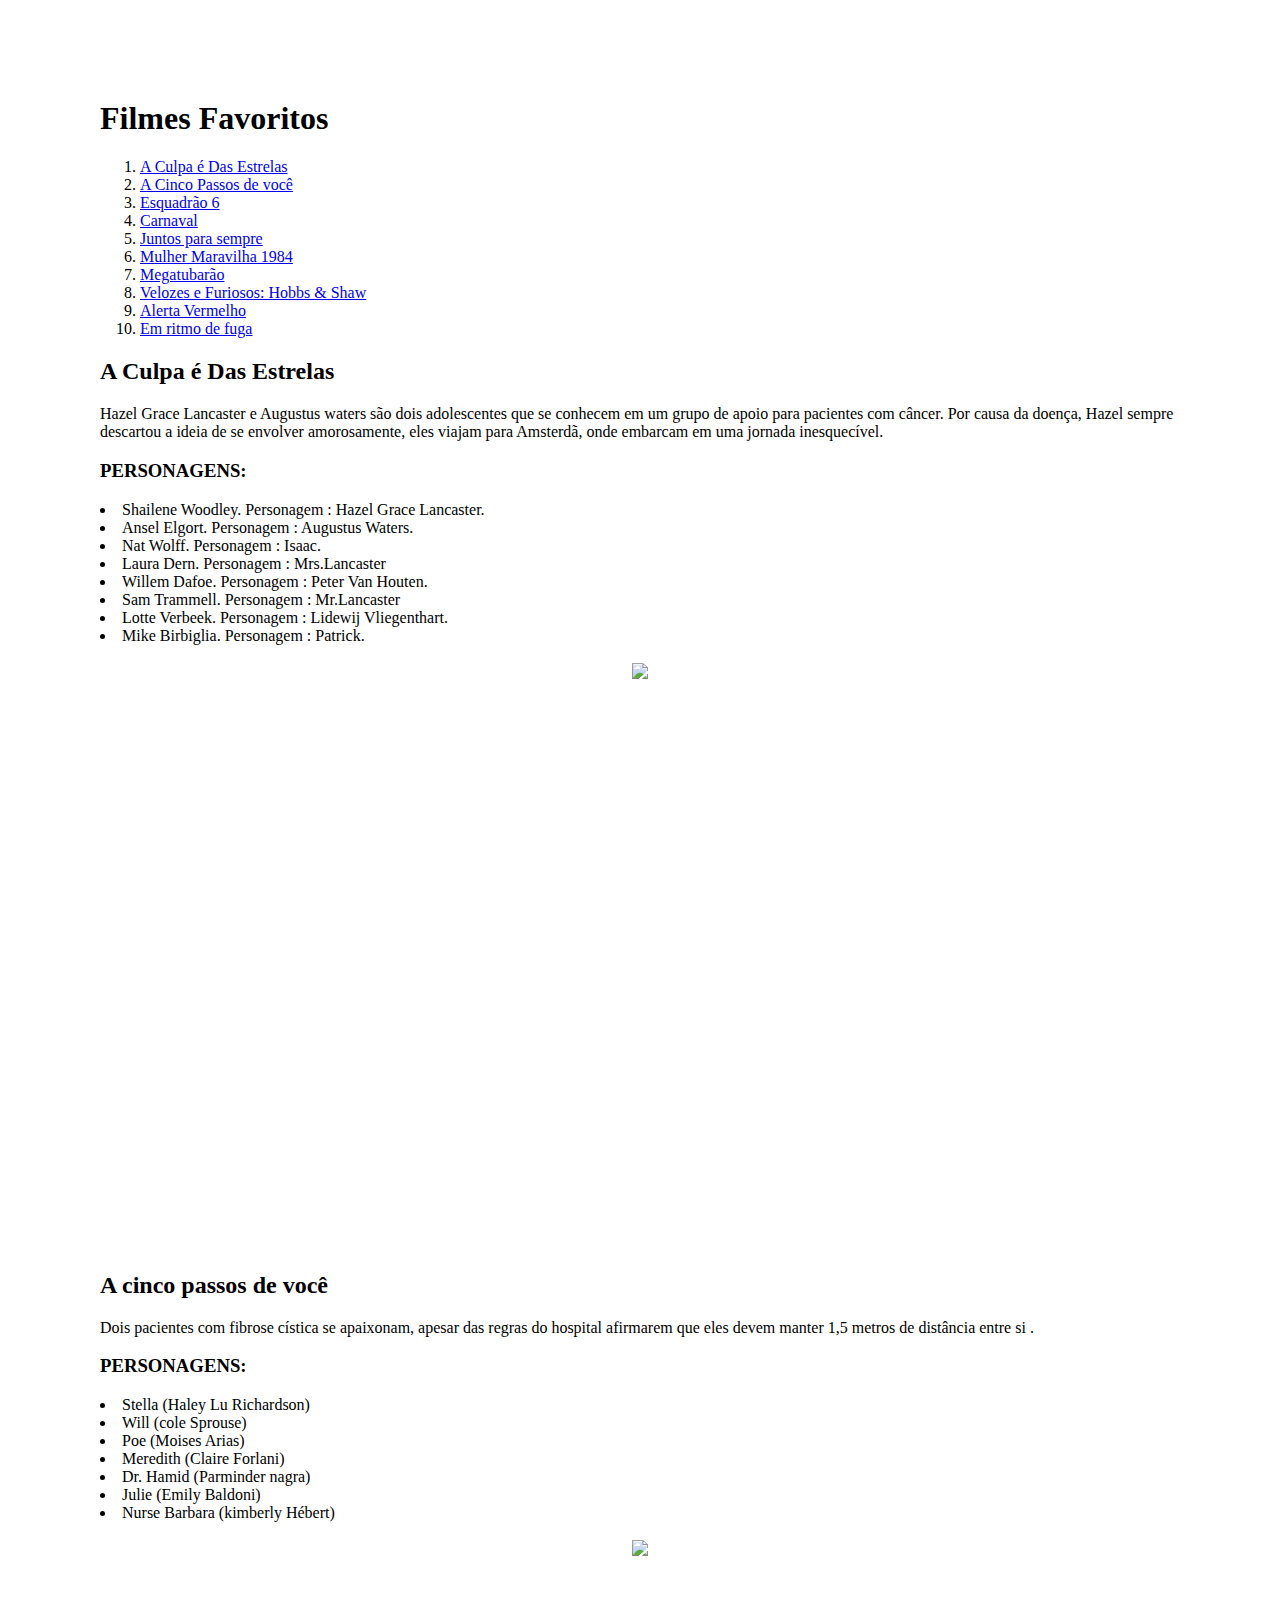
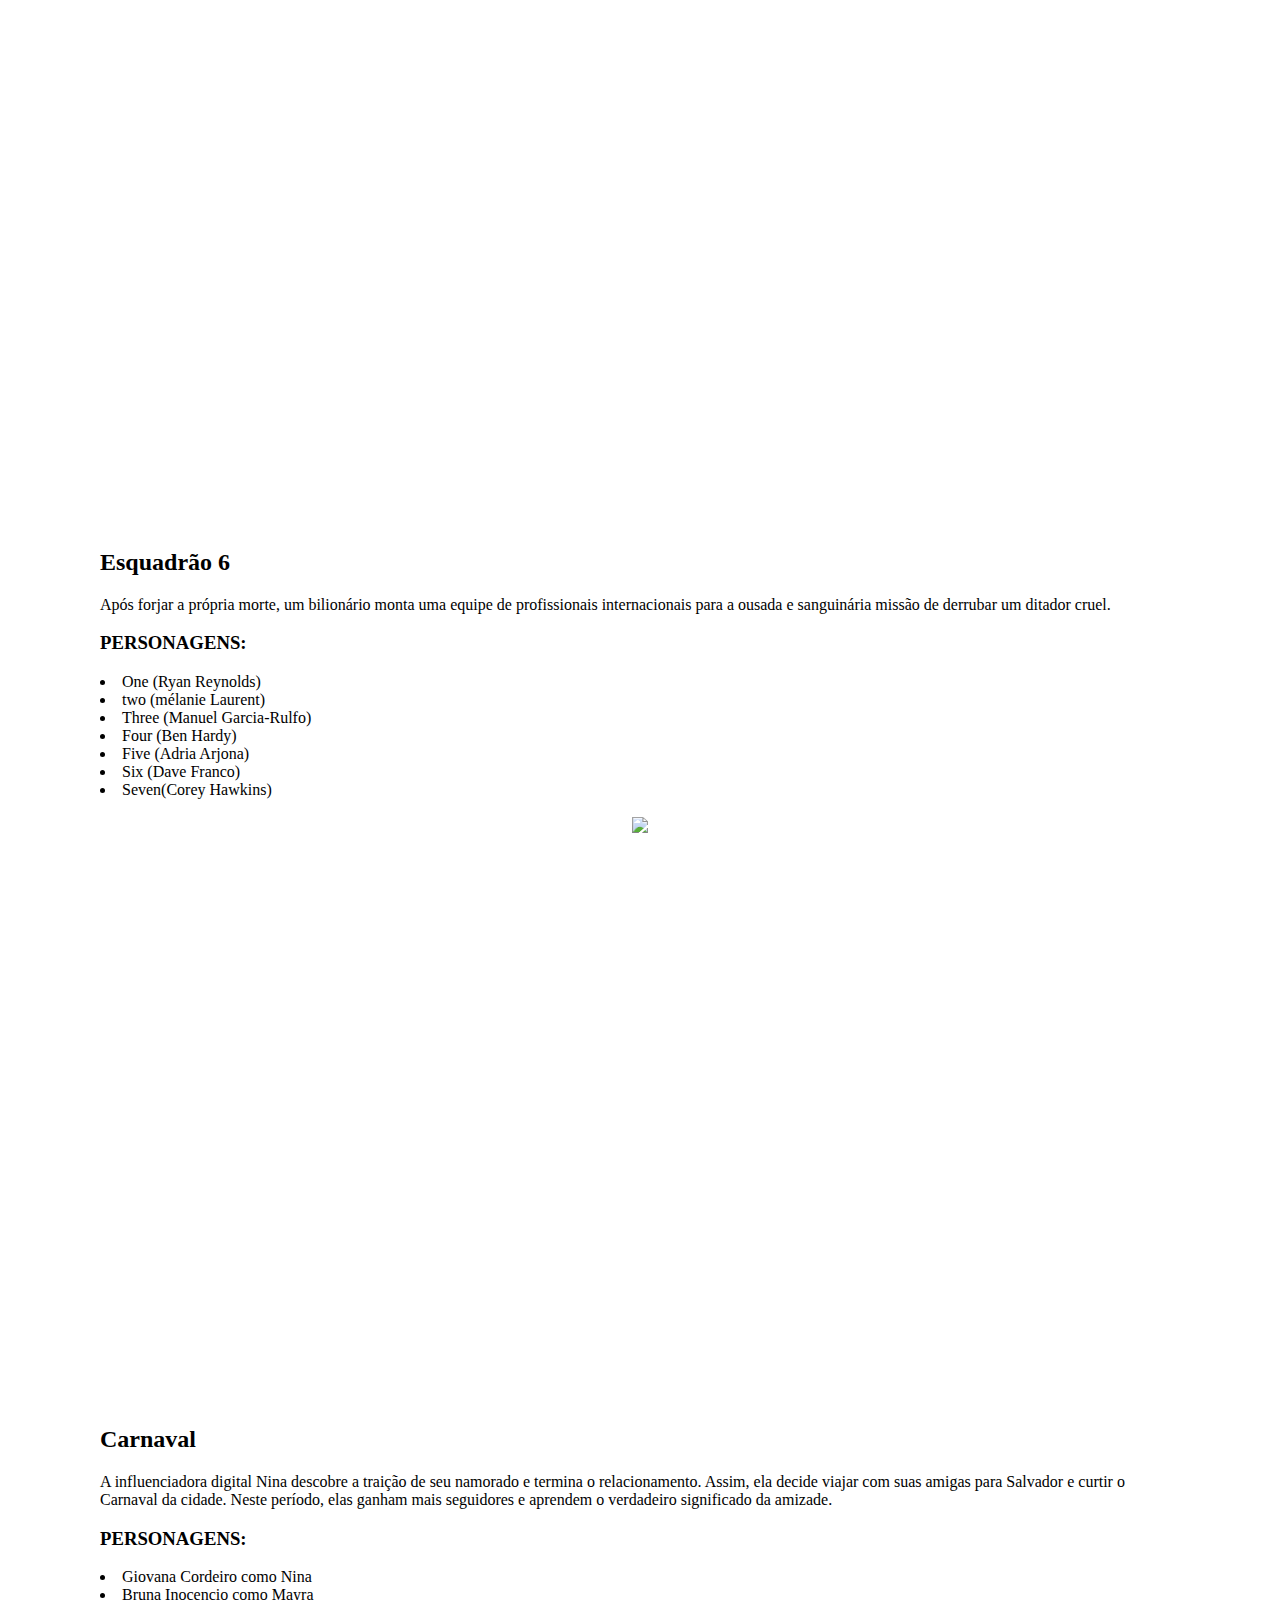
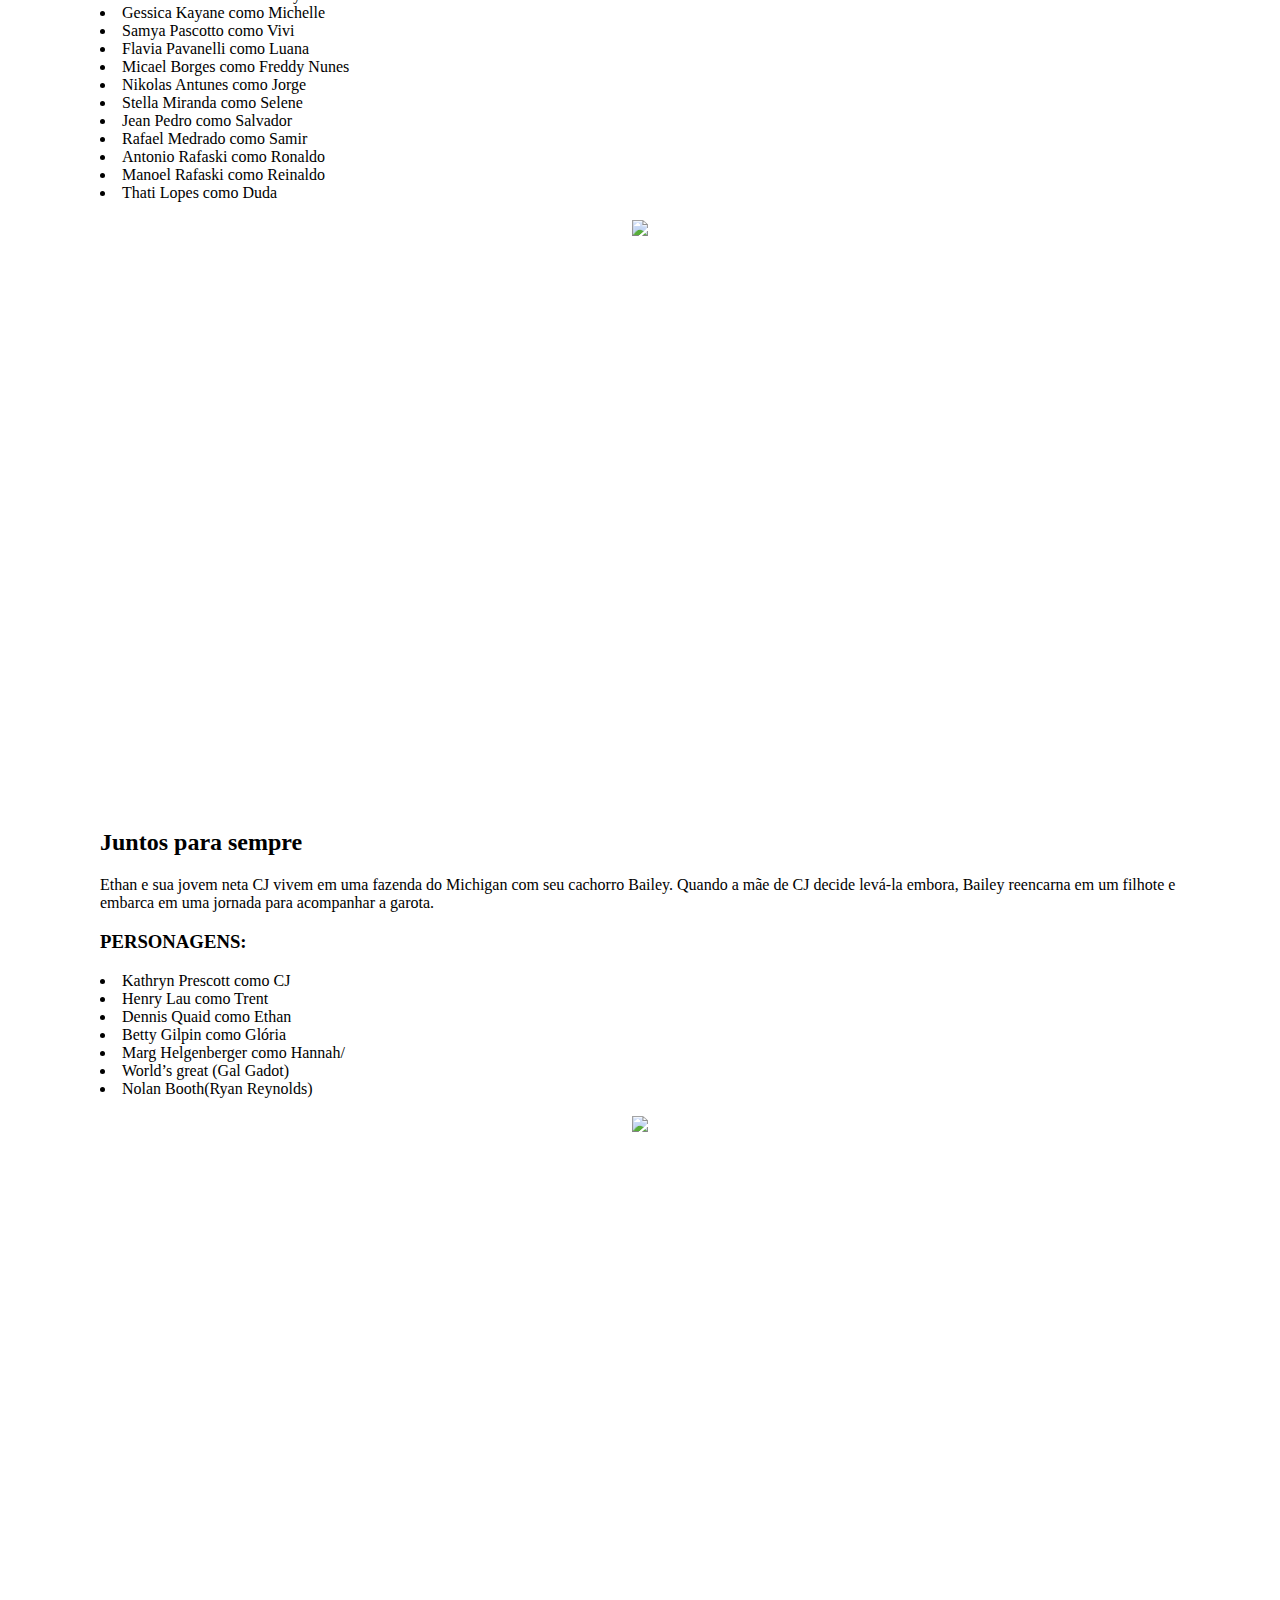
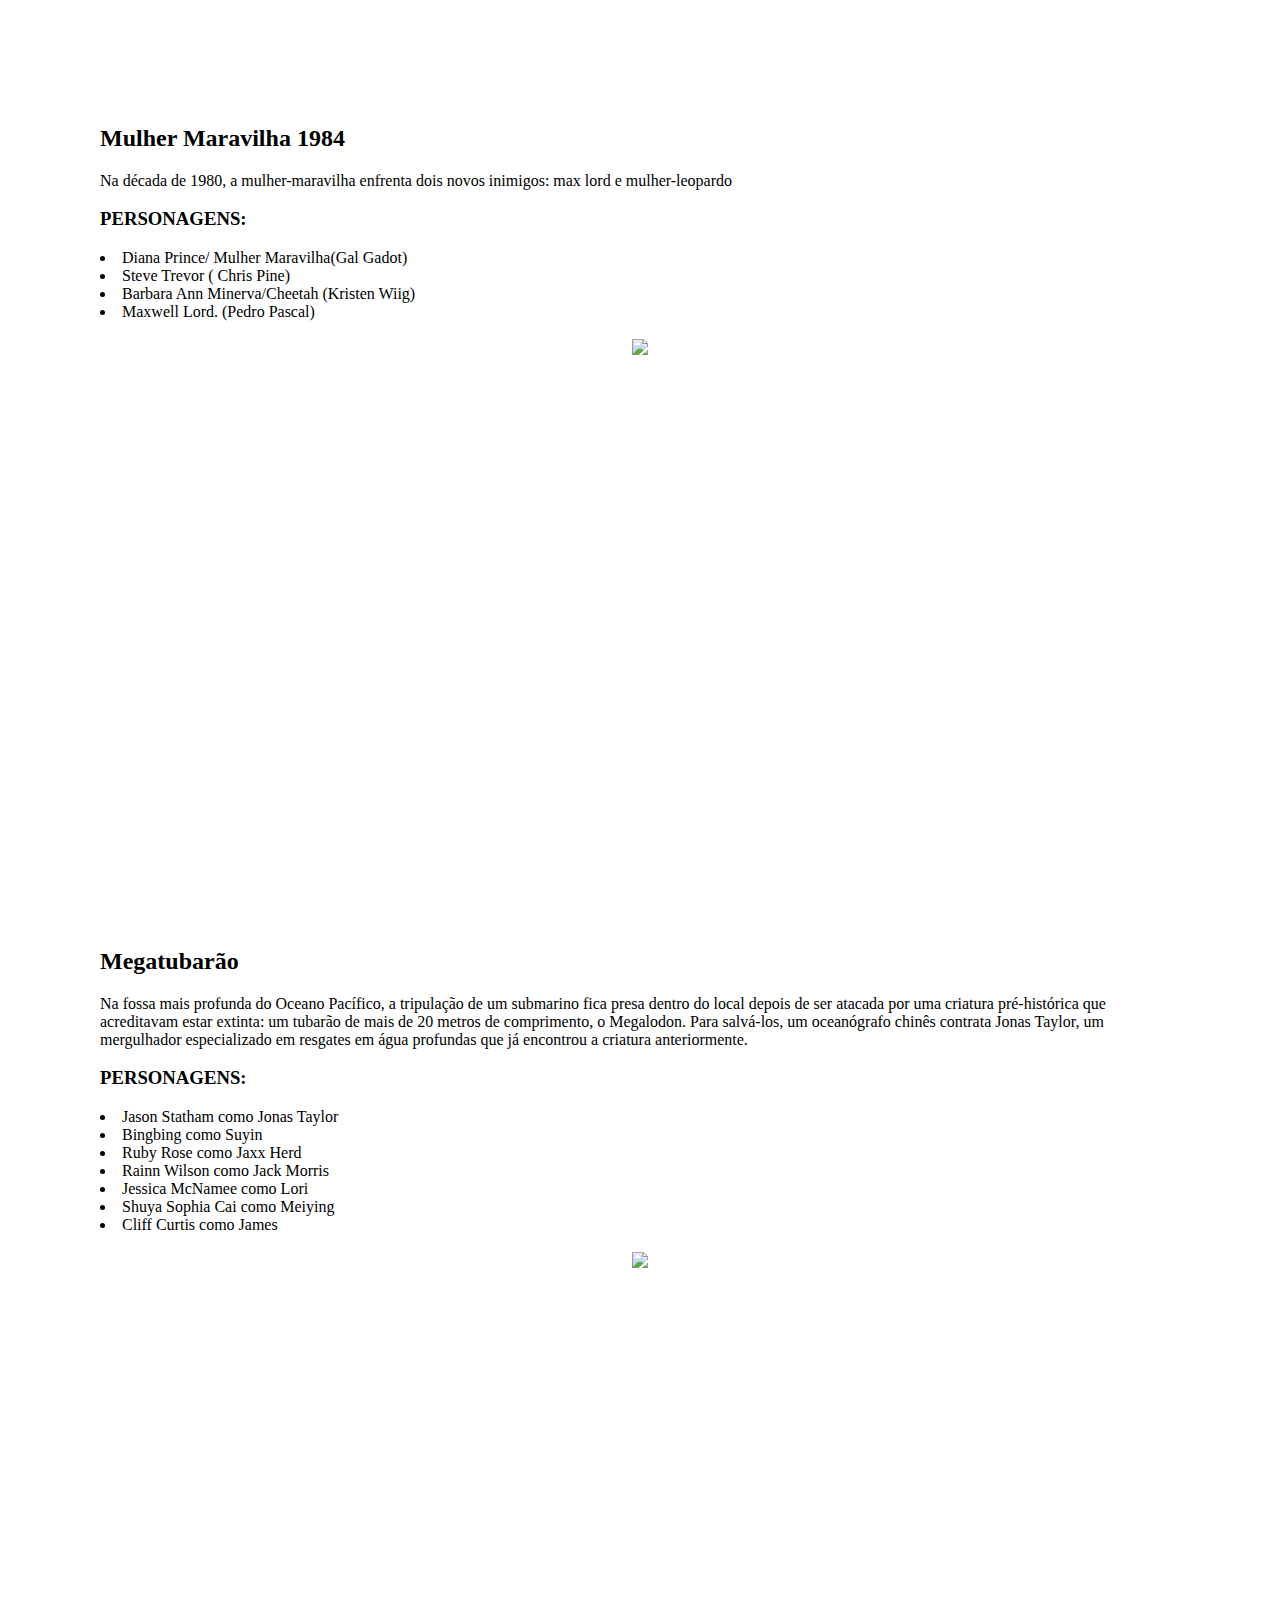
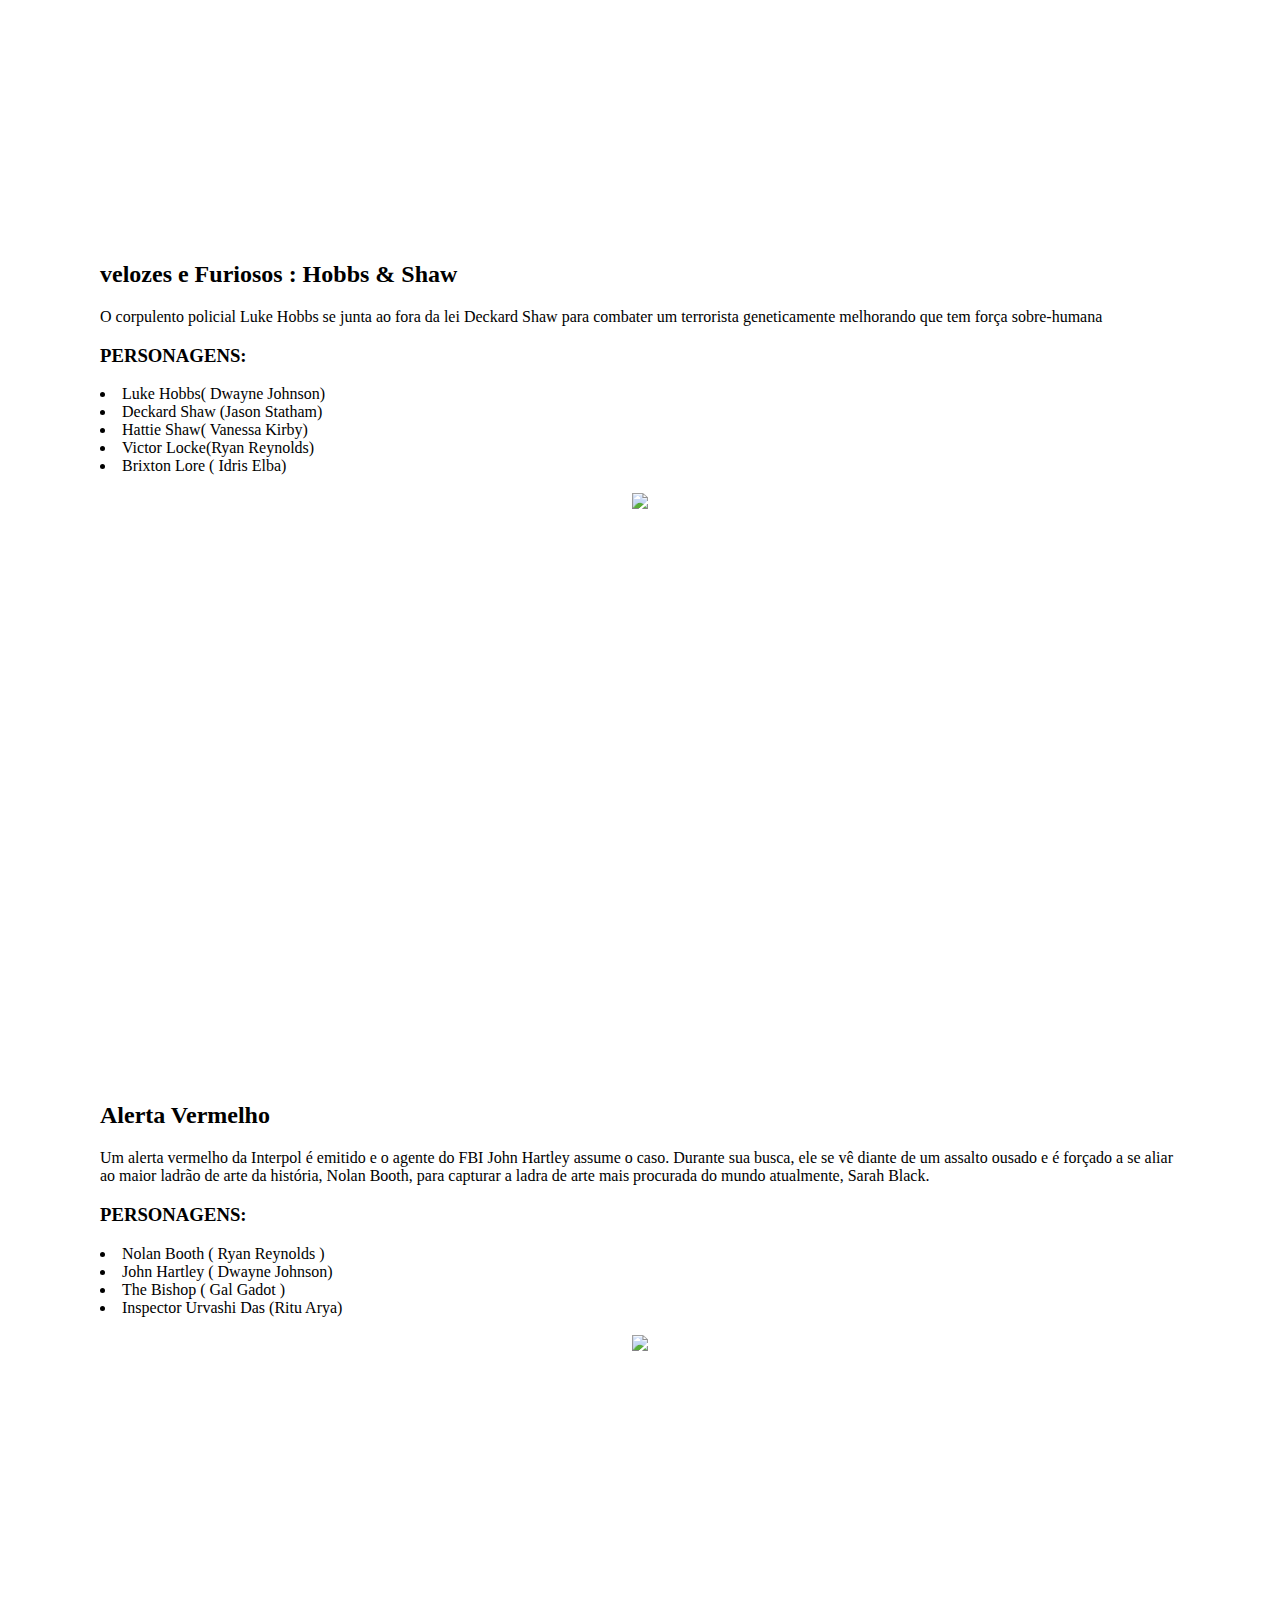
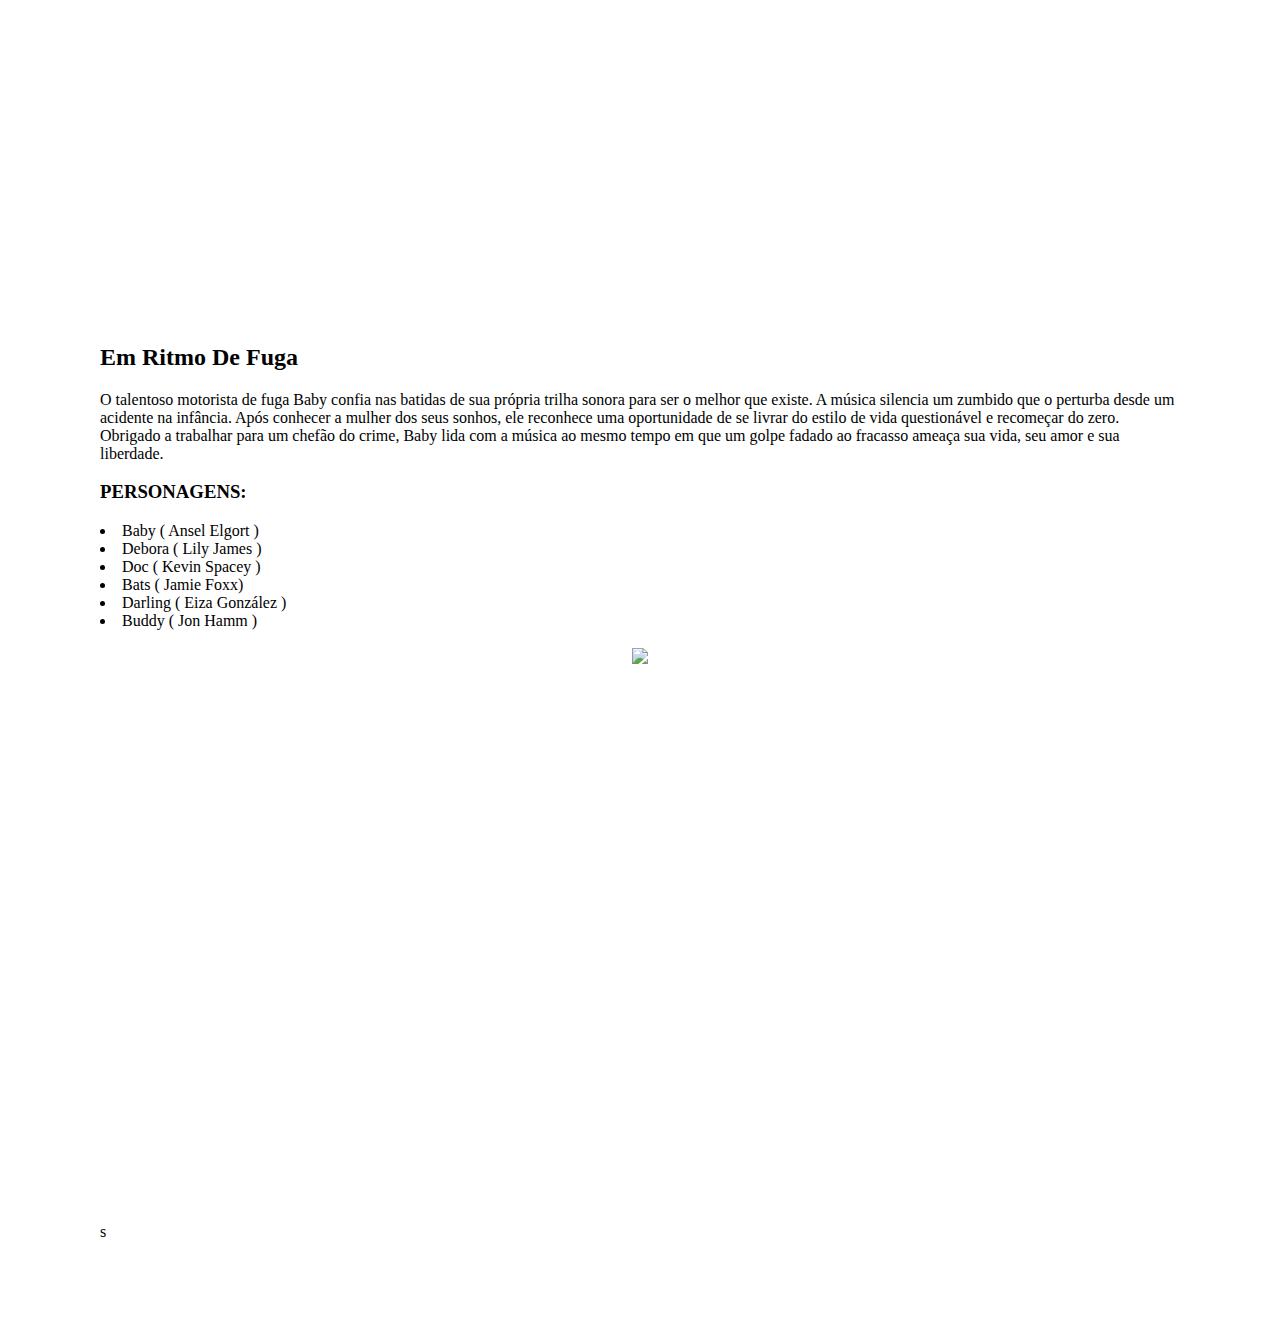
==== index.html @ 89c07b88 "Add files via upload" ====
<html> 
<meta charset = "utf-8"/> 
<head> 
<title> Filmes Favoritos </title> 
<link rel="stylesheet" type="text/css" href="gratau_css.css">
 
<body topmargin = 100 leftmargin = 100> 
    
    <h1>Filmes Favoritos</h1>
    <ol>
        <li> <a href="#Estrelas"> A Culpa é Das Estrelas </a></li>
        <li> <a href="#Passos"> A Cinco Passos de você </a></li>
        <li> <a href="#Esquadrao"> Esquadrão 6 </a></li>
        <li> <a href="#Carnaval"> Carnaval</a></li>
        <li> <a href="#Sempre"> Juntos para sempre</a></li>
        <li> <a href="#Maravilha">Mulher Maravilha 1984</a></li>
        <li> <a href="#Megatubarão">Megatubarão</a></li>
        <li> <a href="#Velozes"> Velozes e Furiosos: Hobbs & Shaw</a></li>
        <li> <a href="#Alerta"> Alerta Vermelho</a></li>
        <li> <a href="#Ritmo"> Em ritmo de fuga</a></li>
    </ol>

    <h2> <a name="Estrelas"> A Culpa é Das Estrelas </a> </h2>
    <p>Hazel Grace Lancaster e Augustus waters são dois adolescentes que se conhecem em um grupo de apoio para pacientes com câncer. Por causa da doença, Hazel sempre descartou a ideia de se envolver amorosamente, eles viajam para Amsterdã, onde embarcam em uma jornada inesquecível.</p>
<h3>	PERSONAGENS: </h3>
    	<li>Shailene Woodley. Personagem : Hazel Grace Lancaster.</li>
        <li>Ansel Elgort. Personagem : Augustus Waters.</li>
        <li>Nat Wolff. Personagem : Isaac.</li>
        <li>Laura Dern. Personagem : Mrs.Lancaster</li>
        <li>Willem Dafoe. Personagem : Peter Van Houten.</li>
        <li>Sam Trammell. Personagem : Mr.Lancaster</li>
        <li>Lotte Verbeek. Personagem : Lidewij Vliegenthart.</li>
        <li>Mike Birbiglia. Personagem : Patrick.</li>
        <br>
   <div align="center"> <img src="https://images-na.ssl-images-amazon.com/images/I/91K-MrUTNOL.jpg"> </div>
 
     <iframe width="1019" height="573" src="https://www.youtube.com/embed/lFOOZJ1UChg" title="A Culpa é das Estrelas | Trailer Legendado HD | 2014" frameborder="0" allow="accelerometer; autoplay; clipboard-write; encrypted-media; gyroscope; picture-in-picture" allowfullscreen></iframe>
        
        <title>Inserindo vídeos do YouTube em uma página HTML</title
        <meta http-equiv="Content-Type" content="text/html; charset=iso-8859-1">
       
    <h2> <a name="Passos"> A cinco passos de você </a></h2>
    <p>Dois pacientes com fibrose cística se apaixonam, apesar das regras do hospital afirmarem que eles devem manter 1,5 metros de distância entre si .</p>
<h3> PERSONAGENS:</h3> 
	    
        <li>Stella (Haley Lu Richardson)</li>
        <li>Will (cole Sprouse)</li>
        <li>Poe (Moises  Arias)</li>
        <li>Meredith (Claire Forlani)</li>
        <li>Dr. Hamid (Parminder nagra)</li>
        <li>Julie (Emily Baldoni)</li>
        <li>Nurse Barbara (kimberly Hébert) </li>
        <br>
    <div align="center"><img src="https://br.web.img3.acsta.net/pictures/19/02/19/15/31/1517190.jpg"></div>
    <a><iframe width="1019" height="573" src="https://www.youtube.com/embed/OL-Xy-LzP_4" title="A Cinco Passos de Você | Trailer Dublado" frameborder="0" allow="accelerometer; autoplay; clipboard-write; encrypted-media; gyroscope; picture-in-picture" allowfullscreen></iframe></a>
    
    <h2> <a name= "Esquadrao"> Esquadrão 6 </a> </h2>
    <p>Após forjar a própria morte, um bilionário monta  uma equipe de profissionais internacionais para a ousada e sanguinária missão de derrubar um ditador cruel.</p>
<h3> PERSONAGENS:</h3>
    	<li>One (Ryan Reynolds)</li>
        <li>two (mélanie Laurent)</li>
        <li>Three (Manuel Garcia-Rulfo)</li>
        <li>Four (Ben Hardy)</li>
        <li>Five (Adria Arjona)</li>
        <li>Six (Dave Franco)</li>
        <li>Seven(Corey Hawkins)</li>
        <br>
    <div align="center"><img src="https://1.bp.blogspot.com/-9JS7-wR2AR0/XfN83Z3uTHI/AAAAAAAAaN0/VMzLvjc5iTg2Y9HCMbFxTVnYYkPWqmPcACNcBGAsYHQ/s1600/Esquadr%25C3%25A3o%2B6.jpg"></div>
    <a><iframe width="1019" height="573" src="https://www.youtube.com/embed/8hDdnYlNUZ4" title="Esquadrão 6 com Ryan Reynolds | Trailer oficial | Netflix" frameborder="0" allow="accelerometer; autoplay; clipboard-write; encrypted-media; gyroscope; picture-in-picture" allowfullscreen></iframe></a>
    
    <h2> <a name= "Carnaval"> Carnaval </a></h2>
    <p> A influenciadora digital Nina descobre a traição de seu namorado e termina o relacionamento. Assim, ela decide viajar com suas amigas para Salvador e curtir o Carnaval da cidade. Neste período, elas ganham mais seguidores e aprendem o verdadeiro significado da amizade.</p>
<h3> PERSONAGENS:</h3>
	    <li>Giovana Cordeiro como Nina</li>
        <li>Bruna Inocencio como Mayra</li>
        <li>Gessica Kayane como Michelle</li>
        <li>Samya Pascotto como Vivi</li>
        <li>Flavia Pavanelli como Luana</li>
        <li>Micael Borges como Freddy Nunes</li>
        <li>Nikolas Antunes como Jorge</li>
        <li>Stella Miranda como Selene</li>
        <li>Jean Pedro como Salvador</li>
        <li>Rafael Medrado como Samir</li>
        <li>Antonio Rafaski como Ronaldo</li>
        <li>Manoel Rafaski como Reinaldo</li>
        <li>Thati Lopes como Duda</li>
        <br>
    <div align="center"><img src="https://cinema10.com.br/upload/filmes/filmes_15373_sd65fas.jpg"></div>
    <a><iframe width="1019" height="573" src="https://www.youtube.com/embed/gleiLQO-rh4" title="Carnaval | Trailer Oficial | Netflix" frameborder="0" allow="accelerometer; autoplay; clipboard-write; encrypted-media; gyroscope; picture-in-picture" allowfullscreen></iframe></a>

    <h2> <a name= "Sempre">Juntos para sempre </a> </h2>
    <p> Ethan e sua jovem neta CJ vivem em uma fazenda do Michigan com seu cachorro Bailey. Quando a mãe de CJ decide levá-la embora, Bailey reencarna em um filhote e embarca em uma jornada para acompanhar a garota.</p>
<h3> PERSONAGENS:</h3>
	    <li>Kathryn Prescott como CJ</li>
        <li>Henry Lau como Trent</li>
        <li>Dennis Quaid como Ethan</li>
        <li>Betty Gilpin como Glória</li>
        <li>Marg Helgenberger como Hannah/
        <li>World’s great (Gal Gadot)</li>
        <li>Nolan Booth(Ryan Reynolds)</li>
        <br>
    <div align="center"><img src="https://conteudo.imguol.com.br/c/entretenimento/fb/2019/01/29/cena-de-juntos-para-sempre-1548779508170_v2_1x1.png"></div>
    <a><iframe width="1019" height="573" src="https://www.youtube.com/embed/S9TlurhP35U" title="Juntos Para Sempre | Trailer Legendado" frameborder="0" allow="accelerometer; autoplay; clipboard-write; encrypted-media; gyroscope; picture-in-picture" allowfullscreen></iframe></a>

    <h2> <a name="Maravilha"> Mulher Maravilha 1984 </a> </h2>
    <p>Na década de 1980, a mulher-maravilha enfrenta dois novos inimigos: max lord e mulher-leopardo </p>  
 <h3> PERSONAGENS:</h3>
        <li>Diana Prince/ Mulher Maravilha(Gal Gadot)</li>
        <li>Steve Trevor ( Chris Pine)</li>
        <li>Barbara Ann Minerva/Cheetah (Kristen Wiig)</li>
        <li>Maxwell Lord. (Pedro Pascal)</li>
        <br>
    <div align="center"><img src="https://pbs.twimg.com/media/Enr4Z3AWEAIwOmF?format=jpg"></div>
    <a><iframe width="1019" height="573" src="https://www.youtube.com/embed/8XrFAXykgoc" title="Mulher Maravilha 1984 | Trailer Oficial Legendado" frameborder="0" allow="accelerometer; autoplay; clipboard-write; encrypted-media; gyroscope; picture-in-picture" allowfullscreen></iframe></a>

    <h2> <a name="Megatubarão">Megatubarão </a> </h2>
     <p> Na fossa mais profunda do Oceano Pacífico, a tripulação de um submarino fica presa dentro do local depois de ser atacada por uma criatura pré-histórica que acreditavam estar extinta: um tubarão de mais de 20 metros de comprimento, o Megalodon. Para salvá-los, um oceanógrafo chinês contrata Jonas Taylor, um mergulhador especializado em resgates em água profundas que já encontrou a criatura anteriormente. </p>

<h3> PERSONAGENS:</h3>
       <li> Jason Statham como Jonas Taylor </li>
       <Li> Bingbing como Suyin </li>
       <li> Ruby Rose como Jaxx Herd </li>
       <li> Rainn Wilson como Jack Morris </li>
       <li> Jessica McNamee como Lori </li>
       <li> Shuya Sophia Cai como Meiying </li>
       <li> Cliff Curtis como James </li>
       <br>
    <div align="center"><img src="https://musicimage.xboxlive.com/catalog/video.movie.8D6KGWXN2FJB/image?locale=pt-br&mode=crop&purposes=BoxArt&q=90&h=225&w=150&format=jpg"></div>
    <a><iframe width="1019" height="573" src="https://www.youtube.com/embed/28J9SMJkJdw" title="MEGATUBARÃO | Trailer Legendado" frameborder="0" allow="accelerometer; autoplay; clipboard-write; encrypted-media; gyroscope; picture-in-picture" allowfullscreen></iframe></a>

    <h2> <a name="Velozes">velozes e Furiosos : Hobbs & Shaw </a> </h2>
     <p>O corpulento policial Luke Hobbs se junta ao fora da lei Deckard Shaw para combater um terrorista geneticamente melhorando que tem força sobre-humana </p>
<h3> PERSONAGENS:</h3>
       <li>Luke Hobbs( Dwayne Johnson)</li>  
       <li>Deckard Shaw (Jason Statham)</li>
       <li>Hattie Shaw( Vanessa Kirby) </li>
       <li>Victor Locke(Ryan Reynolds)</li>
       <li>Brixton Lore ( Idris Elba)</li>
       <br>
    <div align="center"><img src="https://upload.wikimedia.org/wikipedia/pt/5/5c/Fast_%26_Furious_Presents_Hobbs_%26_Shaw.jpg"></div>
    <a><iframe width="1019" height="573" src="https://www.youtube.com/embed/gPfosjHCY0I" title="Velozes & Furiosos - Hobbs & Shaw | Trailer Final Legendado" frameborder="0" allow="accelerometer; autoplay; clipboard-write; encrypted-media; gyroscope; picture-in-picture" allowfullscreen></iframe></a>

    <h2> <a name="Alerta">Alerta Vermelho </a> </h2>
     <p>Um alerta vermelho da Interpol é emitido e o agente do FBI John Hartley assume o caso. Durante sua busca, ele se vê diante de um assalto ousado e é forçado a se aliar ao maior ladrão de arte da história, Nolan Booth, para capturar a ladra de arte mais procurada do mundo atualmente, Sarah Black.</p>

<h3> PERSONAGENS:</h3>
        <li>Nolan Booth ( Ryan Reynolds ) </li>
        <li>John Hartley ( Dwayne Johnson)</li>
        <li>The Bishop ( Gal Gadot )</li>
        <li>Inspector Urvashi Das (Ritu Arya)</li>
        <br>
    <div align="center"><img src="https://br.web.img2.acsta.net/pictures/21/10/28/20/55/0671708.jpg"></div>
    <a><iframe width="1019" height="573" src="https://www.youtube.com/embed/5JQuYpBZarc" title="Alerta Vermelho | Trailer oficial | Netflix" frameborder="0" allow="accelerometer; autoplay; clipboard-write; encrypted-media; gyroscope; picture-in-picture" allowfullscreen></iframe></a>

    <h2> <a name="Ritmo"> Em Ritmo De Fuga </a> </h2>
    <p>O talentoso motorista de fuga Baby confia nas batidas de sua própria trilha sonora para ser o melhor que existe. A música silencia um zumbido que o perturba desde um acidente na infância. Após conhecer a mulher dos seus sonhos, ele reconhece uma oportunidade de se livrar do estilo de vida questionável e recomeçar do zero. Obrigado a trabalhar para um chefão do crime, Baby lida com a música ao mesmo tempo em que um golpe fadado ao fracasso ameaça sua vida, seu amor e sua liberdade.</p>

<h3> PERSONAGENS:</h3>
    <li> Baby ( Ansel Elgort )</li>
    <li>Debora ( Lily James )</li>
    <li>Doc ( Kevin Spacey )</li>
    <li>Bats ( Jamie Foxx)</li>
    <li>Darling ( Eiza González )</li>
    <li>Buddy ( Jon Hamm )</li>
    <br>
    <div align="center"><img src="https://blogdojotace.com.br/wp-content/uploads/2017/10/bjc-ritmo-de-fuga-dvd.png"></div>s
    <a><iframe width="1019" height="573" src="https://www.youtube.com/embed/5or890W361w" title="Em Ritmo De Fuga | Trailer 2 Legendado" frameborder="0" allow="accelerometer; autoplay; clipboard-write; encrypted-media; gyroscope; picture-in-picture" allowfullscreen></iframe></a>


       
        



        
 


     
       
</body> 
</html>
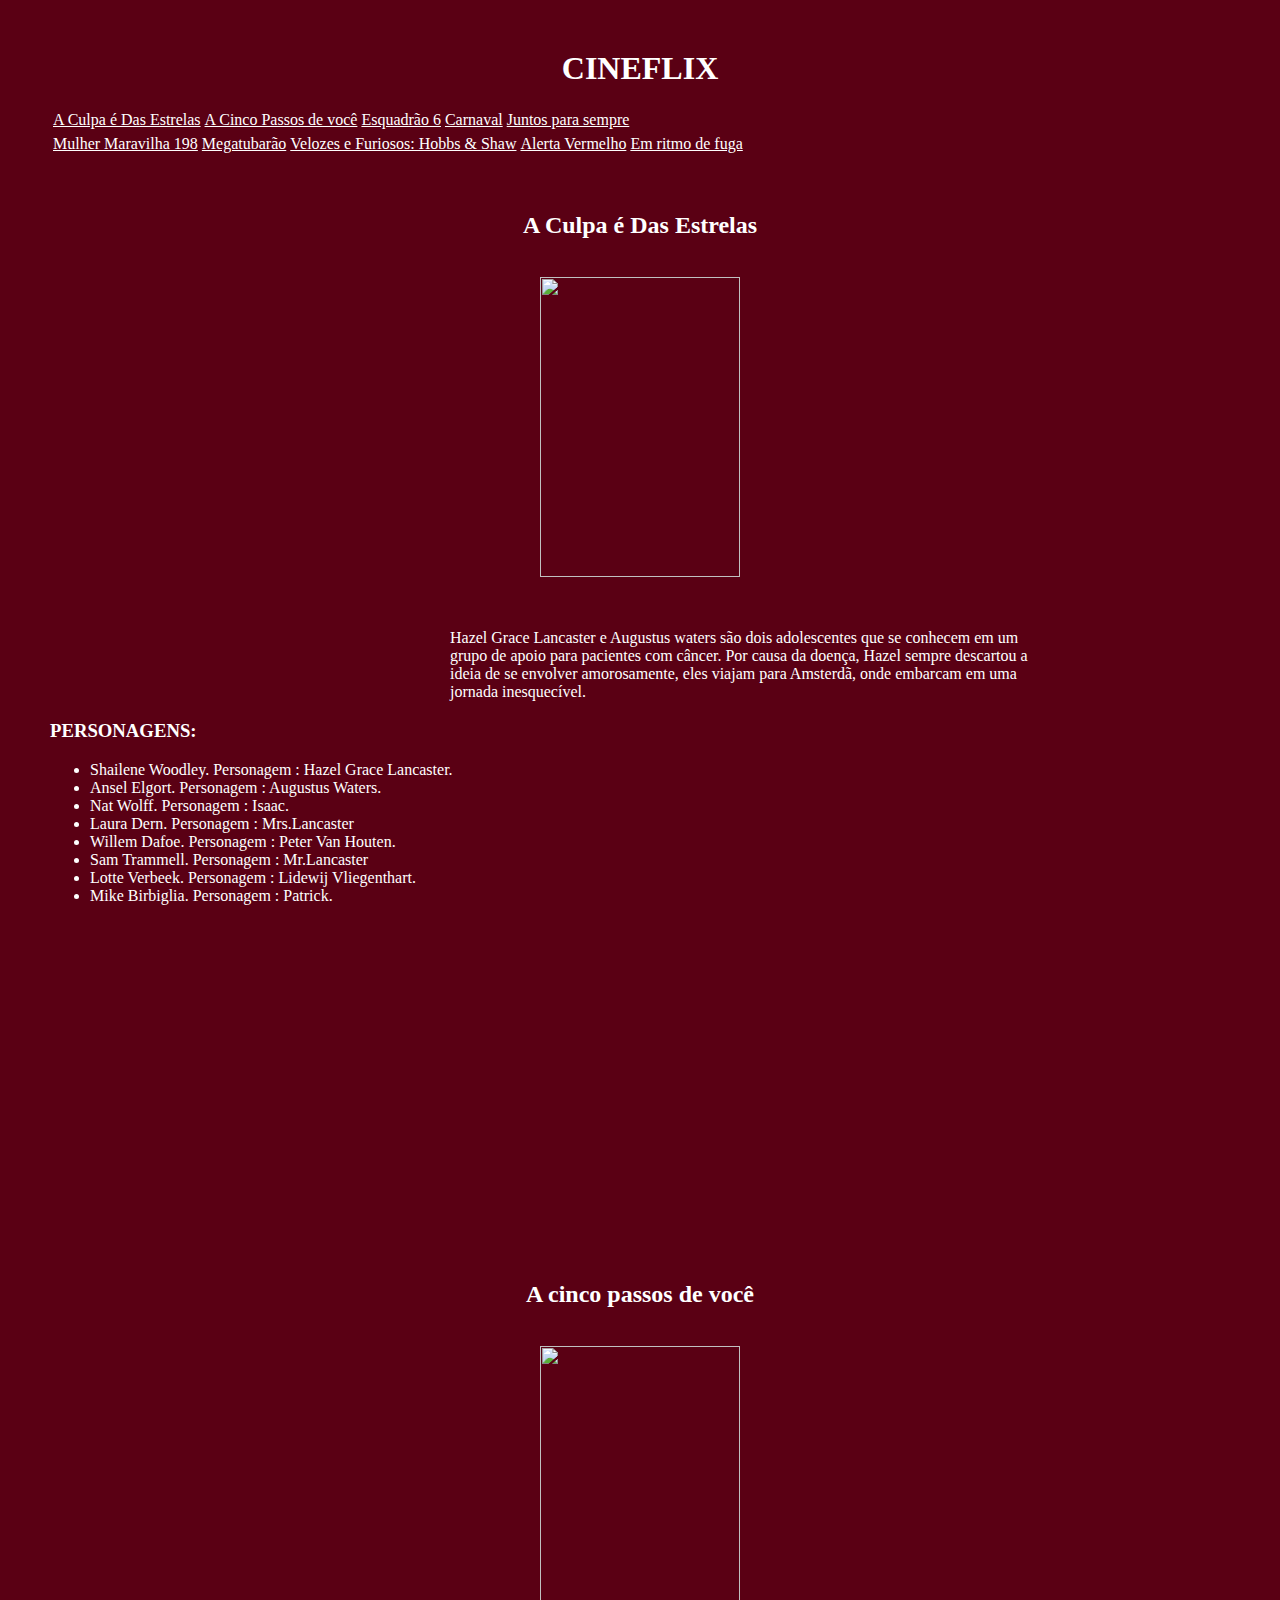
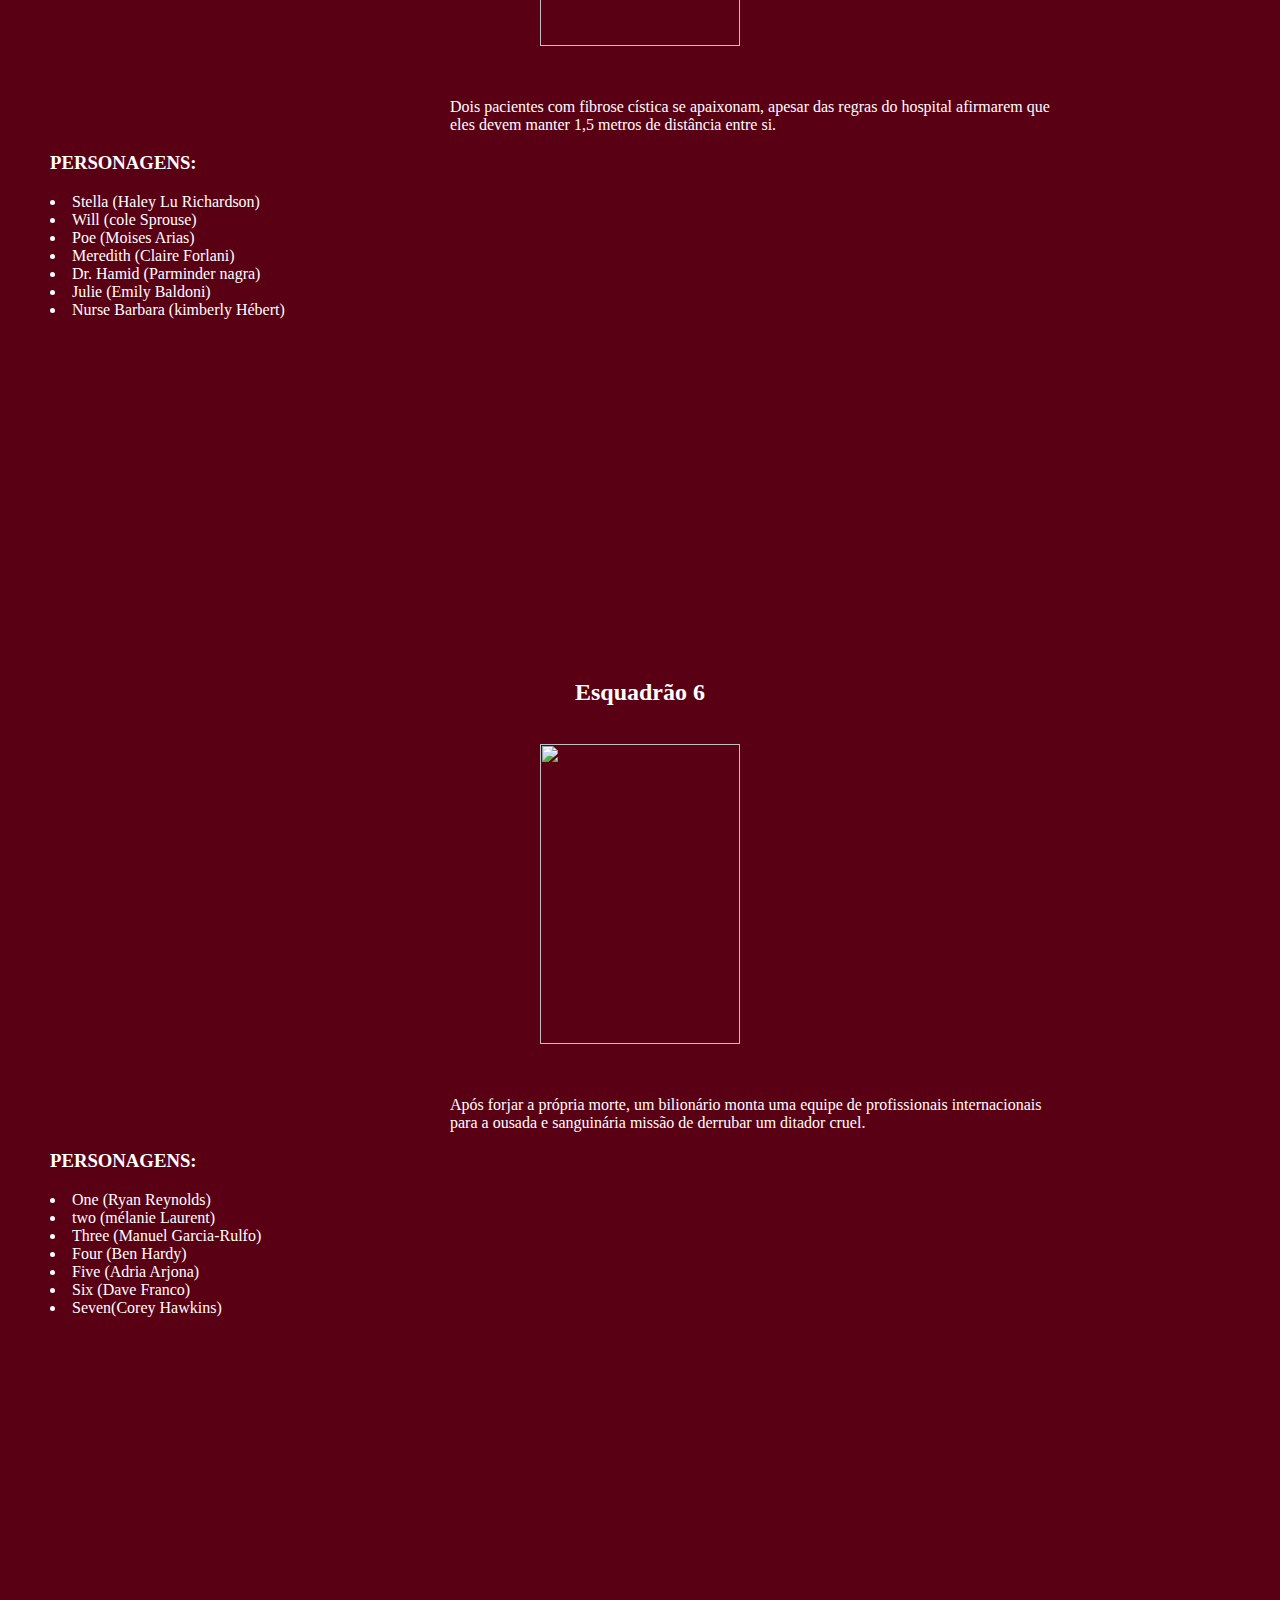
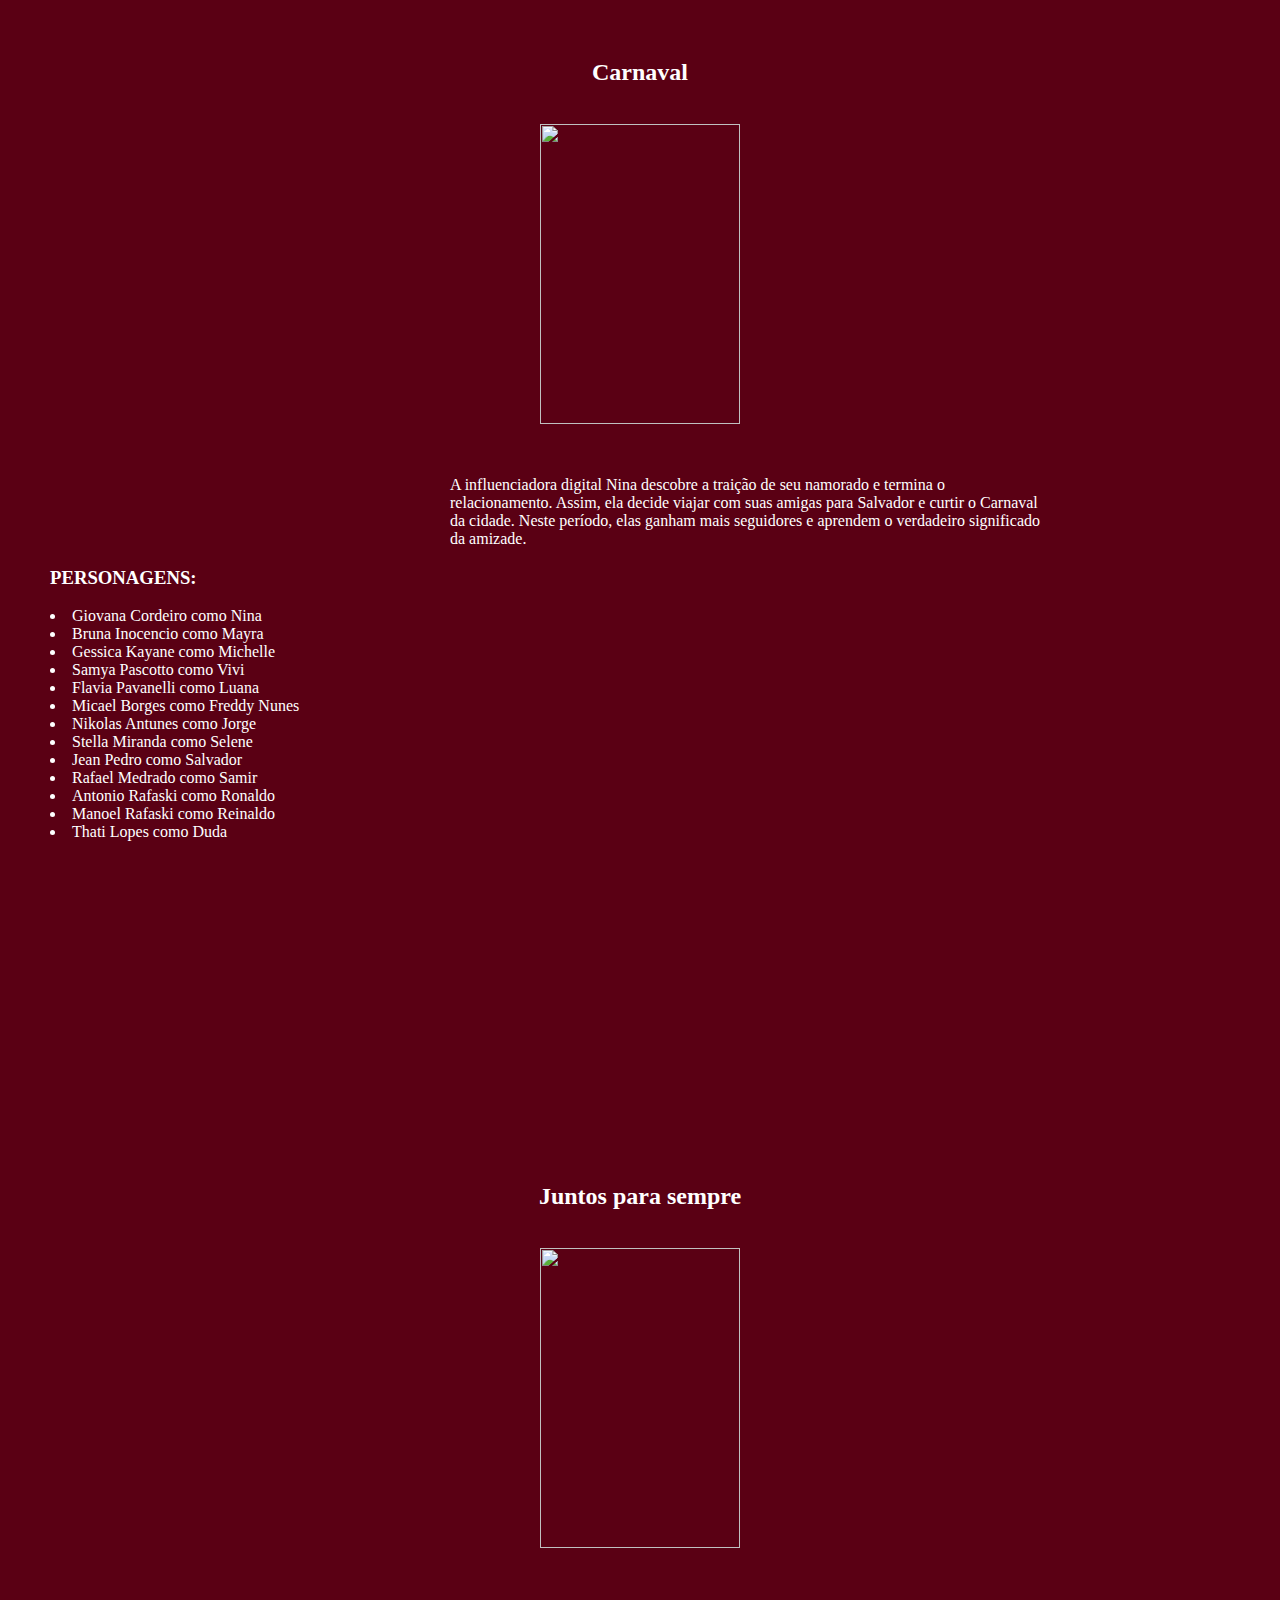
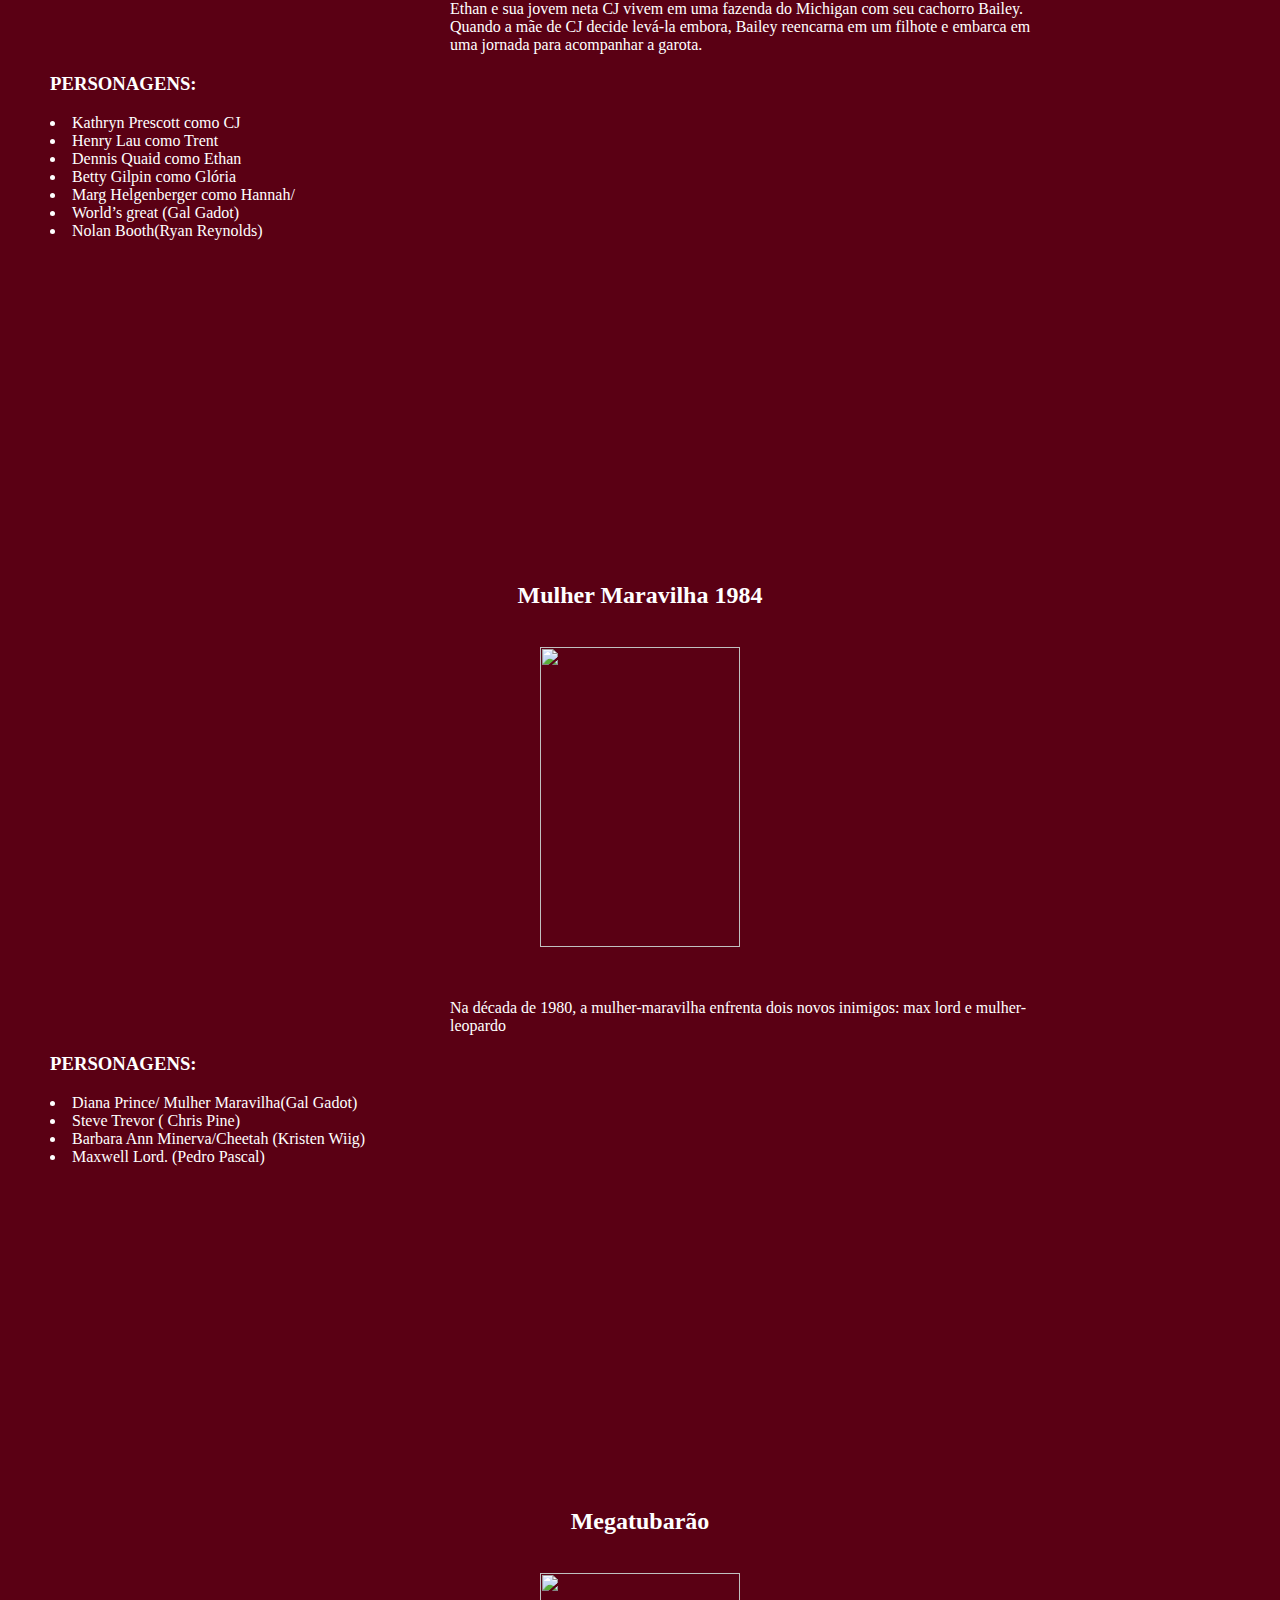
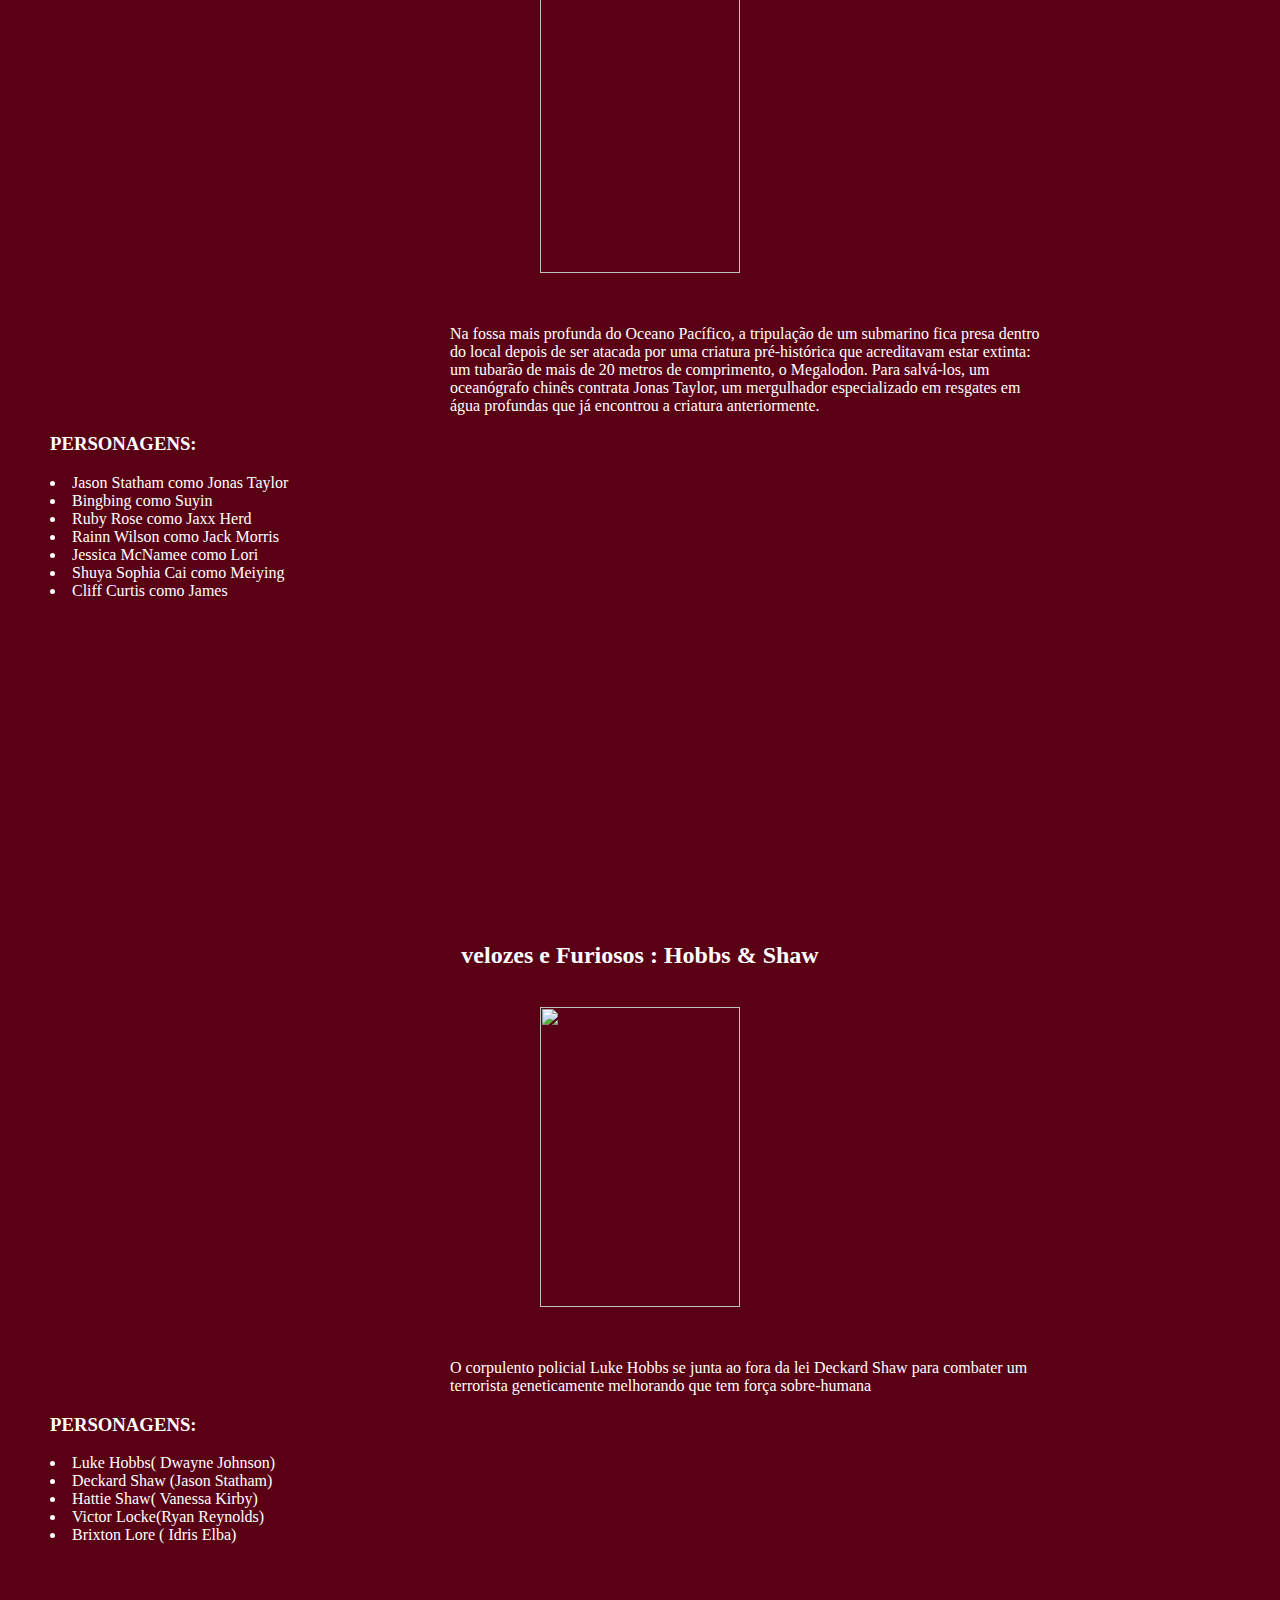
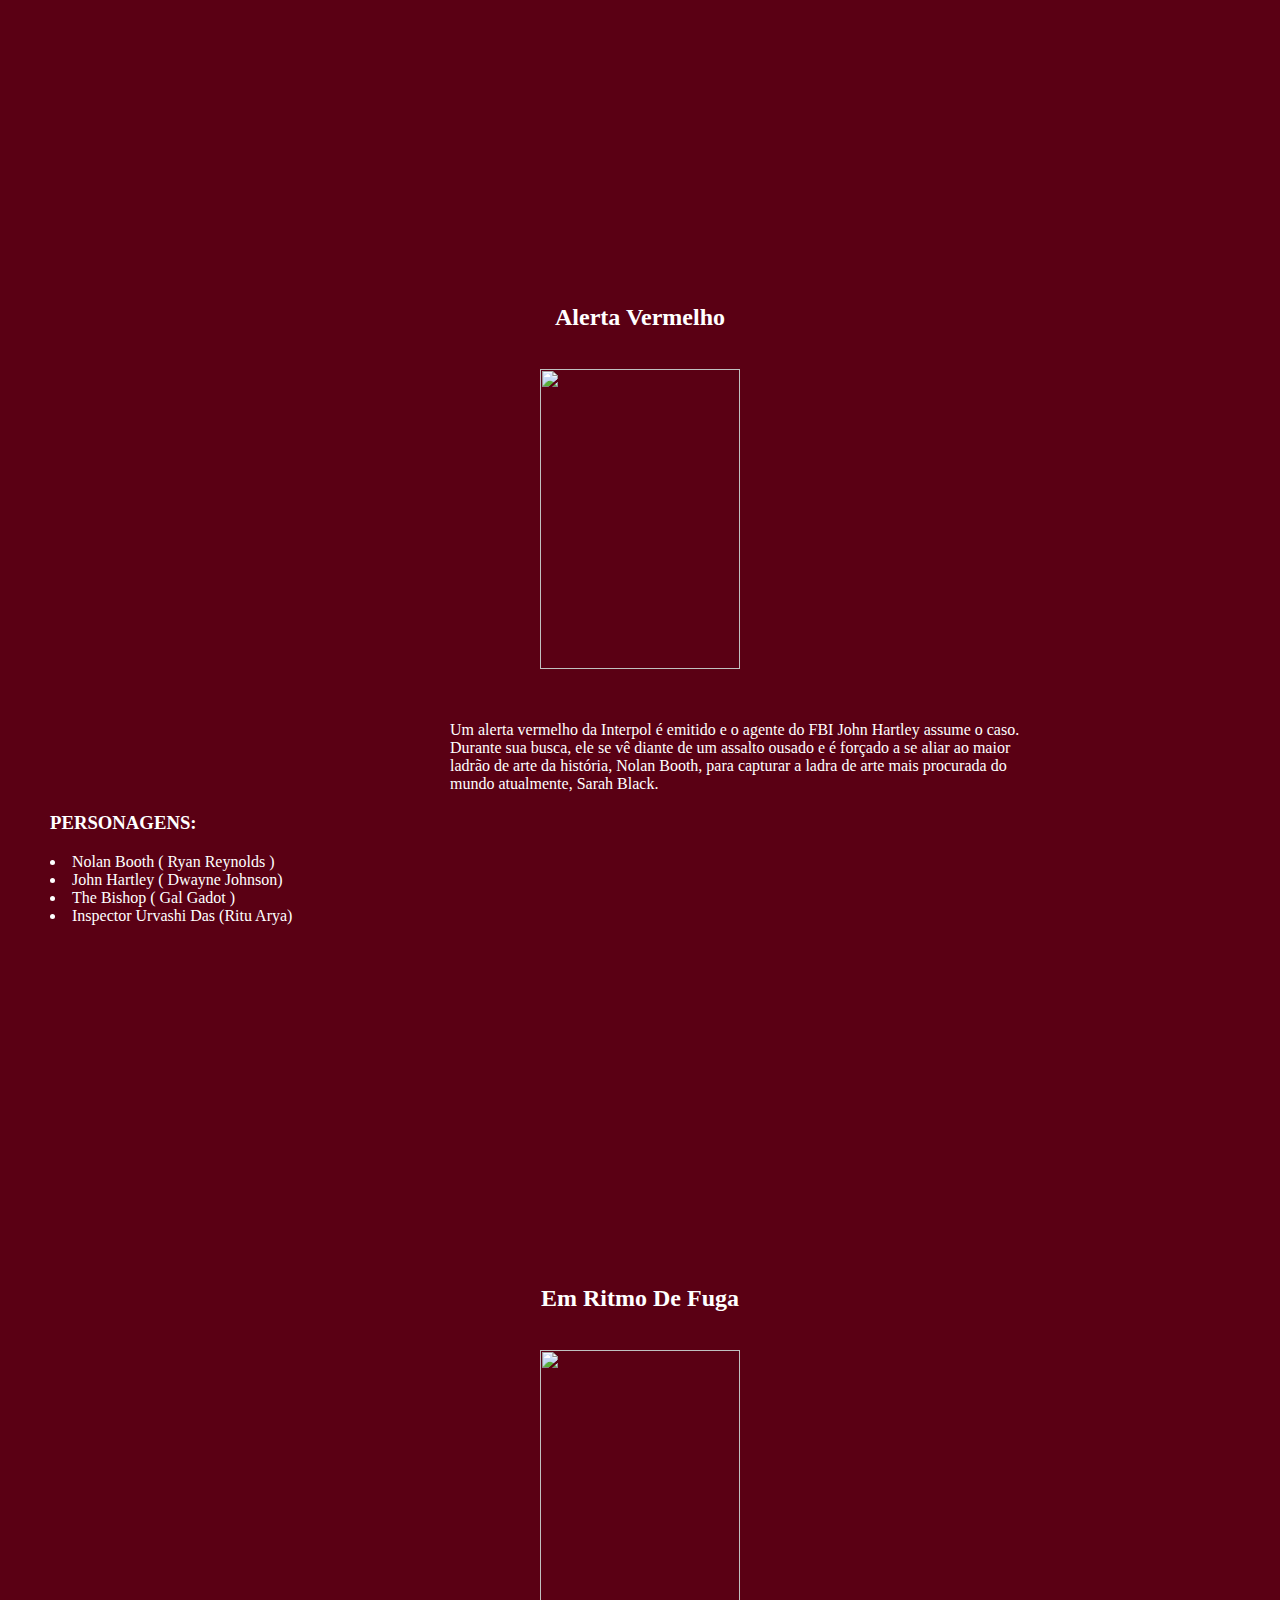
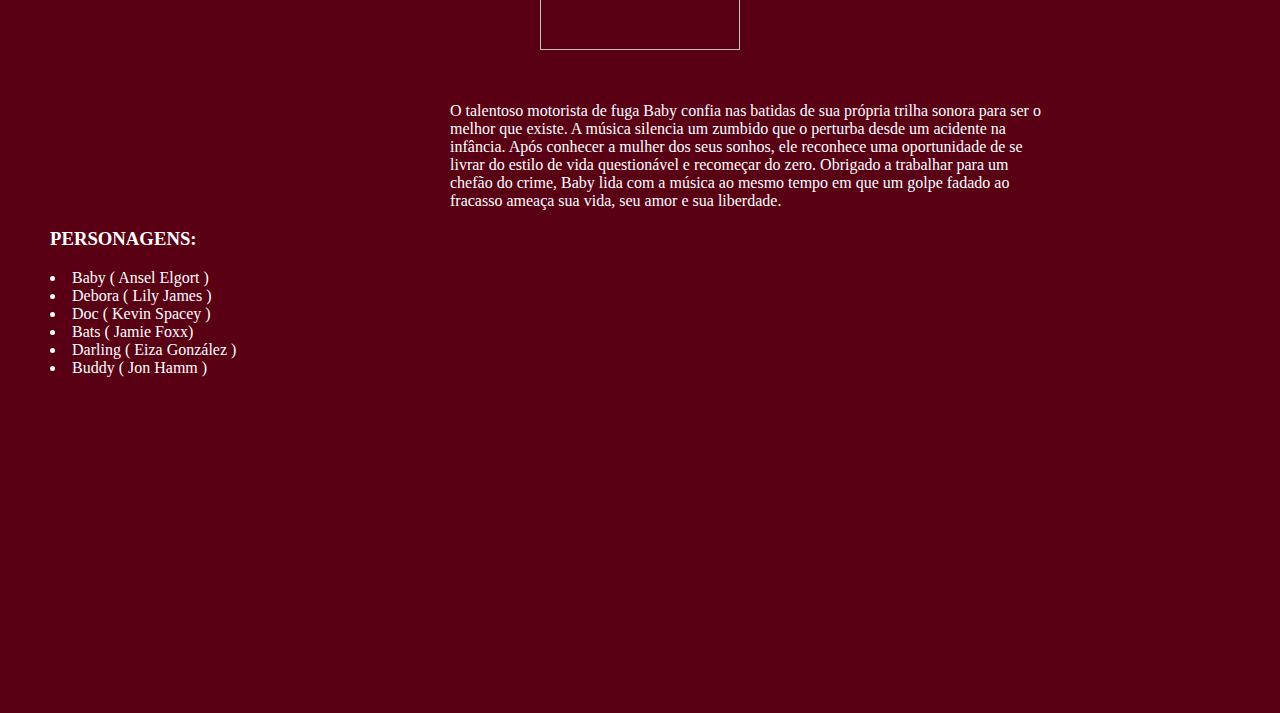
==== commit 828775b5: "Add files via upload" ====
--- a/index.html
+++ b/index.html
@@ -4,44 +4,66 @@
 <title> Filmes Favoritos </title> 
 <link rel="stylesheet" type="text/css" href="gratau_css.css">
  
-<body topmargin = 100 leftmargin = 100> 
+<body topmargin = 50 leftmargin = 50> 
     
-    <h1>Filmes Favoritos</h1>
-    <ol>
-        <li> <a href="#Estrelas"> A Culpa é Das Estrelas </a></li>
-        <li> <a href="#Passos"> A Cinco Passos de você </a></li>
-        <li> <a href="#Esquadrao"> Esquadrão 6 </a></li>
-        <li> <a href="#Carnaval"> Carnaval</a></li>
-        <li> <a href="#Sempre"> Juntos para sempre</a></li>
-        <li> <a href="#Maravilha">Mulher Maravilha 1984</a></li>
-        <li> <a href="#Megatubarão">Megatubarão</a></li>
-        <li> <a href="#Velozes"> Velozes e Furiosos: Hobbs & Shaw</a></li>
-        <li> <a href="#Alerta"> Alerta Vermelho</a></li>
-        <li> <a href="#Ritmo"> Em ritmo de fuga</a></li>
-    </ol>
-
-    <h2> <a name="Estrelas"> A Culpa é Das Estrelas </a> </h2>
+    <h1> CINEFLIX </h1>
+
+   <table> <!-- Menu horizontal --> 
+		<tr>
+			<td> <a href="#Estrelas"> A Culpa é Das Estrelas </a> </td>
+            <td> <a href="#Passos"> A Cinco Passos de você </a></td>
+			<td> <a href="#Esquadrao"> Esquadrão 6 </a> </td>
+			<td> <a href="#Carnaval">Carnaval</a></td>
+			<td> <a href="#Sempre">  Juntos para sempre </a></td>	
+		</tr>
+
+	</table>
+
+    <table> <!-- Menu horizontal --> 
+		<tr>
+			<td> <a href="#Maravilha">Mulher Maravilha 198</a> </td>
+			<td> <a href="#Megatubarao"> Megatubarão </a></td>
+			<td> <a href="#Velozes">Velozes e Furiosos: Hobbs & Shaw </a> </td>
+			<td> <a href="#Alerta"> Alerta Vermelho </a></td>
+			<td> <a href="#Ritmo"> Em ritmo de fuga </a></td>	
+		</tr>
+
+	</table>
+    <br>
+    <br>
+     <h2> <a name="Estrelas"> A Culpa é Das Estrelas </a> </h2>
+    <br>
+    <div align="center"> <img src="https://images-na.ssl-images-amazon.com/images/I/91K-MrUTNOL.jpg"> </div>
+    <br>
+    <br>
     <p>Hazel Grace Lancaster e Augustus waters são dois adolescentes que se conhecem em um grupo de apoio para pacientes com câncer. Por causa da doença, Hazel sempre descartou a ideia de se envolver amorosamente, eles viajam para Amsterdã, onde embarcam em uma jornada inesquecível.</p>
 <h3>	PERSONAGENS: </h3>
-    	<li>Shailene Woodley. Personagem : Hazel Grace Lancaster.</li>
+<ul>   	
+        <li>Shailene Woodley. Personagem : Hazel Grace Lancaster.</li>
         <li>Ansel Elgort. Personagem : Augustus Waters.</li>
         <li>Nat Wolff. Personagem : Isaac.</li>
         <li>Laura Dern. Personagem : Mrs.Lancaster</li>
         <li>Willem Dafoe. Personagem : Peter Van Houten.</li>
         <li>Sam Trammell. Personagem : Mr.Lancaster</li>
         <li>Lotte Verbeek. Personagem : Lidewij Vliegenthart.</li>
-        <li>Mike Birbiglia. Personagem : Patrick.</li>
-        <br>
-   <div align="center"> <img src="https://images-na.ssl-images-amazon.com/images/I/91K-MrUTNOL.jpg"> </div>
- 
-     <iframe width="1019" height="573" src="https://www.youtube.com/embed/lFOOZJ1UChg" title="A Culpa é das Estrelas | Trailer Legendado HD | 2014" frameborder="0" allow="accelerometer; autoplay; clipboard-write; encrypted-media; gyroscope; picture-in-picture" allowfullscreen></iframe>
+        <li>Mike Birbiglia. Personagem : Patrick.</li></ul> 
+        <br>
+        <br>
+     <iframe width="450" height="250" src="https://www.youtube.com/embed/lFOOZJ1UChg" title="A Culpa é das Estrelas | Trailer Legendado HD | 2014" frameborder="0" allow="accelerometer; autoplay; clipboard-write; encrypted-media; gyroscope; picture-in-picture" allowfullscreen></iframe>
         
         <title>Inserindo vídeos do YouTube em uma página HTML</title
         <meta http-equiv="Content-Type" content="text/html; charset=iso-8859-1">
-       
+        <br>
+        <br>
+        <br>
+        <br>
     <h2> <a name="Passos"> A cinco passos de você </a></h2>
-    <p>Dois pacientes com fibrose cística se apaixonam, apesar das regras do hospital afirmarem que eles devem manter 1,5 metros de distância entre si .</p>
-<h3> PERSONAGENS:</h3> 
+    <br>
+    <div align="center"><img src="https://br.web.img3.acsta.net/pictures/19/02/19/15/31/1517190.jpg"></div>
+    <br>
+    <br>
+    <p>Dois pacientes com fibrose cística se apaixonam, apesar das regras do hospital afirmarem que eles devem manter 1,5 metros de distância entre si.</p>
+    <h3> PERSONAGENS:</h3> 
 	    
         <li>Stella (Haley Lu Richardson)</li>
         <li>Will (cole Sprouse)</li>
@@ -51,12 +73,19 @@
         <li>Julie (Emily Baldoni)</li>
         <li>Nurse Barbara (kimberly Hébert) </li>
         <br>
-    <div align="center"><img src="https://br.web.img3.acsta.net/pictures/19/02/19/15/31/1517190.jpg"></div>
-    <a><iframe width="1019" height="573" src="https://www.youtube.com/embed/OL-Xy-LzP_4" title="A Cinco Passos de Você | Trailer Dublado" frameborder="0" allow="accelerometer; autoplay; clipboard-write; encrypted-media; gyroscope; picture-in-picture" allowfullscreen></iframe></a>
-    
+        <br>
+    <a><iframe width="450" height="250" src="https://www.youtube.com/embed/OL-Xy-LzP_4" title="A Cinco Passos de Você | Trailer Dublado" frameborder="0" allow="accelerometer; autoplay; clipboard-write; encrypted-media; gyroscope; picture-in-picture" allowfullscreen></iframe></a>
+    <br>
+    <br>
+    <br>
+    <br>
     <h2> <a name= "Esquadrao"> Esquadrão 6 </a> </h2>
+    <br>
+    <div align="center"><img src="https://1.bp.blogspot.com/-9JS7-wR2AR0/XfN83Z3uTHI/AAAAAAAAaN0/VMzLvjc5iTg2Y9HCMbFxTVnYYkPWqmPcACNcBGAsYHQ/s1600/Esquadr%25C3%25A3o%2B6.jpg"></div>
+    <br>
+    <br>
     <p>Após forjar a própria morte, um bilionário monta  uma equipe de profissionais internacionais para a ousada e sanguinária missão de derrubar um ditador cruel.</p>
-<h3> PERSONAGENS:</h3>
+    <h3> PERSONAGENS:</h3>
     	<li>One (Ryan Reynolds)</li>
         <li>two (mélanie Laurent)</li>
         <li>Three (Manuel Garcia-Rulfo)</li>
@@ -65,12 +94,18 @@
         <li>Six (Dave Franco)</li>
         <li>Seven(Corey Hawkins)</li>
         <br>
-    <div align="center"><img src="https://1.bp.blogspot.com/-9JS7-wR2AR0/XfN83Z3uTHI/AAAAAAAAaN0/VMzLvjc5iTg2Y9HCMbFxTVnYYkPWqmPcACNcBGAsYHQ/s1600/Esquadr%25C3%25A3o%2B6.jpg"></div>
-    <a><iframe width="1019" height="573" src="https://www.youtube.com/embed/8hDdnYlNUZ4" title="Esquadrão 6 com Ryan Reynolds | Trailer oficial | Netflix" frameborder="0" allow="accelerometer; autoplay; clipboard-write; encrypted-media; gyroscope; picture-in-picture" allowfullscreen></iframe></a>
-    
+    <a><iframe width="450" height="250" src="https://www.youtube.com/embed/8hDdnYlNUZ4" title="Esquadrão 6 com Ryan Reynolds | Trailer oficial | Netflix" frameborder="0" allow="accelerometer; autoplay; clipboard-write; encrypted-media; gyroscope; picture-in-picture" allowfullscreen></iframe></a>
+    <br>
+    <br>
+    <br>
+    <br>
     <h2> <a name= "Carnaval"> Carnaval </a></h2>
+    <br>
+    <div align="center"><img src="https://cinema10.com.br/upload/filmes/filmes_15373_sd65fas.jpg"></div>
+    <br>
+    <br>
     <p> A influenciadora digital Nina descobre a traição de seu namorado e termina o relacionamento. Assim, ela decide viajar com suas amigas para Salvador e curtir o Carnaval da cidade. Neste período, elas ganham mais seguidores e aprendem o verdadeiro significado da amizade.</p>
-<h3> PERSONAGENS:</h3>
+    <h3> PERSONAGENS:</h3>
 	    <li>Giovana Cordeiro como Nina</li>
         <li>Bruna Inocencio como Mayra</li>
         <li>Gessica Kayane como Michelle</li>
@@ -85,12 +120,18 @@
         <li>Manoel Rafaski como Reinaldo</li>
         <li>Thati Lopes como Duda</li>
         <br>
-    <div align="center"><img src="https://cinema10.com.br/upload/filmes/filmes_15373_sd65fas.jpg"></div>
-    <a><iframe width="1019" height="573" src="https://www.youtube.com/embed/gleiLQO-rh4" title="Carnaval | Trailer Oficial | Netflix" frameborder="0" allow="accelerometer; autoplay; clipboard-write; encrypted-media; gyroscope; picture-in-picture" allowfullscreen></iframe></a>
-
+    <a><iframe width="450" height="250" src="https://www.youtube.com/embed/gleiLQO-rh4" title="Carnaval | Trailer Oficial | Netflix" frameborder="0" allow="accelerometer; autoplay; clipboard-write; encrypted-media; gyroscope; picture-in-picture" allowfullscreen></iframe></a>
+    <br>
+    <br>
+    <br>
+    <br>
     <h2> <a name= "Sempre">Juntos para sempre </a> </h2>
+    <br>
+    <div align="center"><img src="https://conteudo.imguol.com.br/c/entretenimento/fb/2019/01/29/cena-de-juntos-para-sempre-1548779508170_v2_1x1.png"></div>
+    <br>
+    <br>
     <p> Ethan e sua jovem neta CJ vivem em uma fazenda do Michigan com seu cachorro Bailey. Quando a mãe de CJ decide levá-la embora, Bailey reencarna em um filhote e embarca em uma jornada para acompanhar a garota.</p>
-<h3> PERSONAGENS:</h3>
+    <h3> PERSONAGENS:</h3>
 	    <li>Kathryn Prescott como CJ</li>
         <li>Henry Lau como Trent</li>
         <li>Dennis Quaid como Ethan</li>
@@ -99,24 +140,35 @@
         <li>World’s great (Gal Gadot)</li>
         <li>Nolan Booth(Ryan Reynolds)</li>
         <br>
-    <div align="center"><img src="https://conteudo.imguol.com.br/c/entretenimento/fb/2019/01/29/cena-de-juntos-para-sempre-1548779508170_v2_1x1.png"></div>
-    <a><iframe width="1019" height="573" src="https://www.youtube.com/embed/S9TlurhP35U" title="Juntos Para Sempre | Trailer Legendado" frameborder="0" allow="accelerometer; autoplay; clipboard-write; encrypted-media; gyroscope; picture-in-picture" allowfullscreen></iframe></a>
-
+    <a><iframe width="450" height="250" src="https://www.youtube.com/embed/S9TlurhP35U" title="Juntos Para Sempre | Trailer Legendado" frameborder="0" allow="accelerometer; autoplay; clipboard-write; encrypted-media; gyroscope; picture-in-picture" allowfullscreen></iframe></a>
+    <br>
+    <br>
+    <br>
+    <br>
     <h2> <a name="Maravilha"> Mulher Maravilha 1984 </a> </h2>
+    <br>
+    <div align="center"><img src="https://pbs.twimg.com/media/Enr4Z3AWEAIwOmF?format=jpg"></div>
+    <br>
+    <br>
     <p>Na década de 1980, a mulher-maravilha enfrenta dois novos inimigos: max lord e mulher-leopardo </p>  
- <h3> PERSONAGENS:</h3>
+    <h3> PERSONAGENS:</h3>
         <li>Diana Prince/ Mulher Maravilha(Gal Gadot)</li>
         <li>Steve Trevor ( Chris Pine)</li>
         <li>Barbara Ann Minerva/Cheetah (Kristen Wiig)</li>
         <li>Maxwell Lord. (Pedro Pascal)</li>
         <br>
-    <div align="center"><img src="https://pbs.twimg.com/media/Enr4Z3AWEAIwOmF?format=jpg"></div>
-    <a><iframe width="1019" height="573" src="https://www.youtube.com/embed/8XrFAXykgoc" title="Mulher Maravilha 1984 | Trailer Oficial Legendado" frameborder="0" allow="accelerometer; autoplay; clipboard-write; encrypted-media; gyroscope; picture-in-picture" allowfullscreen></iframe></a>
-
+    <a><iframe width="450" height="250" src="https://www.youtube.com/embed/8XrFAXykgoc" title="Mulher Maravilha 1984 | Trailer Oficial Legendado" frameborder="0" allow="accelerometer; autoplay; clipboard-write; encrypted-media; gyroscope; picture-in-picture" allowfullscreen></iframe></a>
+    <br>
+    <br>
+    <br>
+    <br>
     <h2> <a name="Megatubarão">Megatubarão </a> </h2>
+    <br>
+    <div align="center"><img src="https://musicimage.xboxlive.com/catalog/video.movie.8D6KGWXN2FJB/image?locale=pt-br&mode=crop&purposes=BoxArt&q=90&h=225&w=150&format=jpg"></div>
+    <br>
+    <br>
      <p> Na fossa mais profunda do Oceano Pacífico, a tripulação de um submarino fica presa dentro do local depois de ser atacada por uma criatura pré-histórica que acreditavam estar extinta: um tubarão de mais de 20 metros de comprimento, o Megalodon. Para salvá-los, um oceanógrafo chinês contrata Jonas Taylor, um mergulhador especializado em resgates em água profundas que já encontrou a criatura anteriormente. </p>
-
-<h3> PERSONAGENS:</h3>
+    <h3> PERSONAGENS:</h3>
        <li> Jason Statham como Jonas Taylor </li>
        <Li> Bingbing como Suyin </li>
        <li> Ruby Rose como Jaxx Herd </li>
@@ -125,46 +177,64 @@
        <li> Shuya Sophia Cai como Meiying </li>
        <li> Cliff Curtis como James </li>
        <br>
-    <div align="center"><img src="https://musicimage.xboxlive.com/catalog/video.movie.8D6KGWXN2FJB/image?locale=pt-br&mode=crop&purposes=BoxArt&q=90&h=225&w=150&format=jpg"></div>
-    <a><iframe width="1019" height="573" src="https://www.youtube.com/embed/28J9SMJkJdw" title="MEGATUBARÃO | Trailer Legendado" frameborder="0" allow="accelerometer; autoplay; clipboard-write; encrypted-media; gyroscope; picture-in-picture" allowfullscreen></iframe></a>
-
+    <a><iframe width="450" height="250" src="https://www.youtube.com/embed/28J9SMJkJdw" title="MEGATUBARÃO | Trailer Legendado" frameborder="0" allow="accelerometer; autoplay; clipboard-write; encrypted-media; gyroscope; picture-in-picture" allowfullscreen></iframe></a>
+    <br>
+    <br>
+    <br>
+    <br>
     <h2> <a name="Velozes">velozes e Furiosos : Hobbs & Shaw </a> </h2>
+    <br>
+    <div align="center"><img src="https://upload.wikimedia.org/wikipedia/pt/5/5c/Fast_%26_Furious_Presents_Hobbs_%26_Shaw.jpg"></div>
+    <br>
+    <br>
      <p>O corpulento policial Luke Hobbs se junta ao fora da lei Deckard Shaw para combater um terrorista geneticamente melhorando que tem força sobre-humana </p>
-<h3> PERSONAGENS:</h3>
+    <h3> PERSONAGENS:</h3>
        <li>Luke Hobbs( Dwayne Johnson)</li>  
        <li>Deckard Shaw (Jason Statham)</li>
        <li>Hattie Shaw( Vanessa Kirby) </li>
        <li>Victor Locke(Ryan Reynolds)</li>
        <li>Brixton Lore ( Idris Elba)</li>
        <br>
-    <div align="center"><img src="https://upload.wikimedia.org/wikipedia/pt/5/5c/Fast_%26_Furious_Presents_Hobbs_%26_Shaw.jpg"></div>
-    <a><iframe width="1019" height="573" src="https://www.youtube.com/embed/gPfosjHCY0I" title="Velozes & Furiosos - Hobbs & Shaw | Trailer Final Legendado" frameborder="0" allow="accelerometer; autoplay; clipboard-write; encrypted-media; gyroscope; picture-in-picture" allowfullscreen></iframe></a>
-
+       <br>
+    <a><iframe width="450" height="250" src="https://www.youtube.com/embed/gPfosjHCY0I" title="Velozes & Furiosos - Hobbs & Shaw | Trailer Final Legendado" frameborder="0" allow="accelerometer; autoplay; clipboard-write; encrypted-media; gyroscope; picture-in-picture" allowfullscreen></iframe></a>
+    <br>
+    <br>
+    <br>
+    <br>
     <h2> <a name="Alerta">Alerta Vermelho </a> </h2>
+    <br>
+    <div align="center"><img src="https://br.web.img2.acsta.net/pictures/21/10/28/20/55/0671708.jpg"></div>
+    <br>
+    <br>
      <p>Um alerta vermelho da Interpol é emitido e o agente do FBI John Hartley assume o caso. Durante sua busca, ele se vê diante de um assalto ousado e é forçado a se aliar ao maior ladrão de arte da história, Nolan Booth, para capturar a ladra de arte mais procurada do mundo atualmente, Sarah Black.</p>
-
-<h3> PERSONAGENS:</h3>
+    <h3> PERSONAGENS:</h3>
         <li>Nolan Booth ( Ryan Reynolds ) </li>
         <li>John Hartley ( Dwayne Johnson)</li>
         <li>The Bishop ( Gal Gadot )</li>
         <li>Inspector Urvashi Das (Ritu Arya)</li>
         <br>
-    <div align="center"><img src="https://br.web.img2.acsta.net/pictures/21/10/28/20/55/0671708.jpg"></div>
-    <a><iframe width="1019" height="573" src="https://www.youtube.com/embed/5JQuYpBZarc" title="Alerta Vermelho | Trailer oficial | Netflix" frameborder="0" allow="accelerometer; autoplay; clipboard-write; encrypted-media; gyroscope; picture-in-picture" allowfullscreen></iframe></a>
-
+        <br>
+    <a><iframe width="450" height="250" src="https://www.youtube.com/embed/5JQuYpBZarc" title="Alerta Vermelho | Trailer oficial | Netflix" frameborder="0" allow="accelerometer; autoplay; clipboard-write; encrypted-media; gyroscope; picture-in-picture" allowfullscreen></iframe></a>
+    <br>
+    <br>
+    <br>
+    <br>
     <h2> <a name="Ritmo"> Em Ritmo De Fuga </a> </h2>
+    <br>
+    <div align="center"><img src="https://blogdojotace.com.br/wp-content/uploads/2017/10/bjc-ritmo-de-fuga-dvd.png"></div>
+    <br>
+    <br>
     <p>O talentoso motorista de fuga Baby confia nas batidas de sua própria trilha sonora para ser o melhor que existe. A música silencia um zumbido que o perturba desde um acidente na infância. Após conhecer a mulher dos seus sonhos, ele reconhece uma oportunidade de se livrar do estilo de vida questionável e recomeçar do zero. Obrigado a trabalhar para um chefão do crime, Baby lida com a música ao mesmo tempo em que um golpe fadado ao fracasso ameaça sua vida, seu amor e sua liberdade.</p>
-
-<h3> PERSONAGENS:</h3>
-    <li> Baby ( Ansel Elgort )</li>
-    <li>Debora ( Lily James )</li>
-    <li>Doc ( Kevin Spacey )</li>
-    <li>Bats ( Jamie Foxx)</li>
-    <li>Darling ( Eiza González )</li>
-    <li>Buddy ( Jon Hamm )</li>
-    <br>
-    <div align="center"><img src="https://blogdojotace.com.br/wp-content/uploads/2017/10/bjc-ritmo-de-fuga-dvd.png"></div>s
-    <a><iframe width="1019" height="573" src="https://www.youtube.com/embed/5or890W361w" title="Em Ritmo De Fuga | Trailer 2 Legendado" frameborder="0" allow="accelerometer; autoplay; clipboard-write; encrypted-media; gyroscope; picture-in-picture" allowfullscreen></iframe></a>
+    <h3> PERSONAGENS:</h3>
+        <li> Baby ( Ansel Elgort )</li>
+        <li>Debora ( Lily James )</li>
+        <li>Doc ( Kevin Spacey )</li>
+        <li>Bats ( Jamie Foxx)</li>
+        <li>Darling ( Eiza González )</li>
+        <li>Buddy ( Jon Hamm )</li>
+    <br>
+    <br>
+    <a><iframe width="450" height="250" src="https://www.youtube.com/embed/5or890W361w" title="Em Ritmo De Fuga | Trailer 2 Legendado" frameborder="0" allow="accelerometer; autoplay; clipboard-write; encrypted-media; gyroscope; picture-in-picture" allowfullscreen></iframe></a>
 
 
        
--- a/gratau_css.css
+++ b/gratau_css.css
@@ -0,0 +1,38 @@
+h1{
+    text-align:center;
+    color: white;
+
+}
+p{
+    color: white; 
+    width: 600px; 
+    left: 400px; 
+    position: relative;
+
+}
+img{
+    width:200px; 
+    height: 300px;
+
+}
+body{
+    background-color:rgb(90,00,20);
+}
+a{
+    color: white;
+}
+h3{
+    color: white; 
+}
+li{
+    color: white; 
+}
+h2{
+    text-align: center;
+}
+
+a{
+    width:200px;
+    height:100px;
+     
+}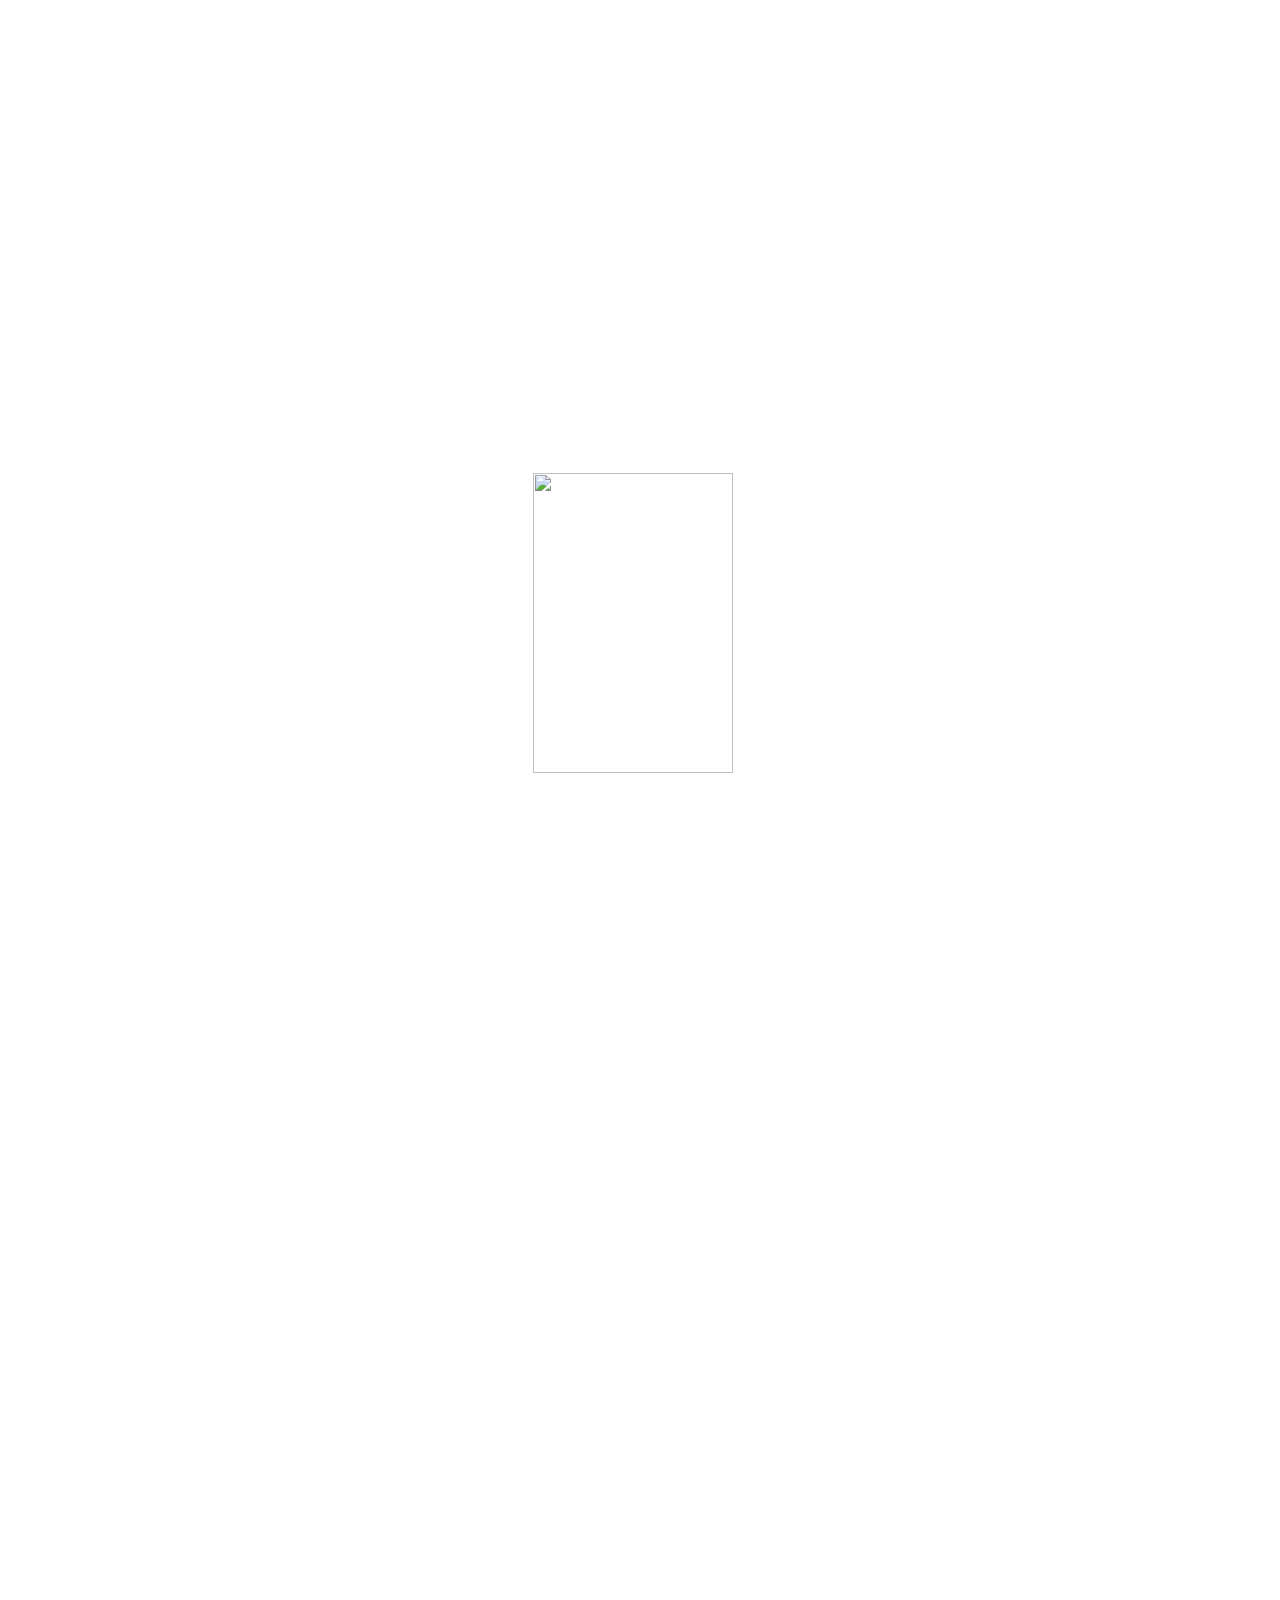
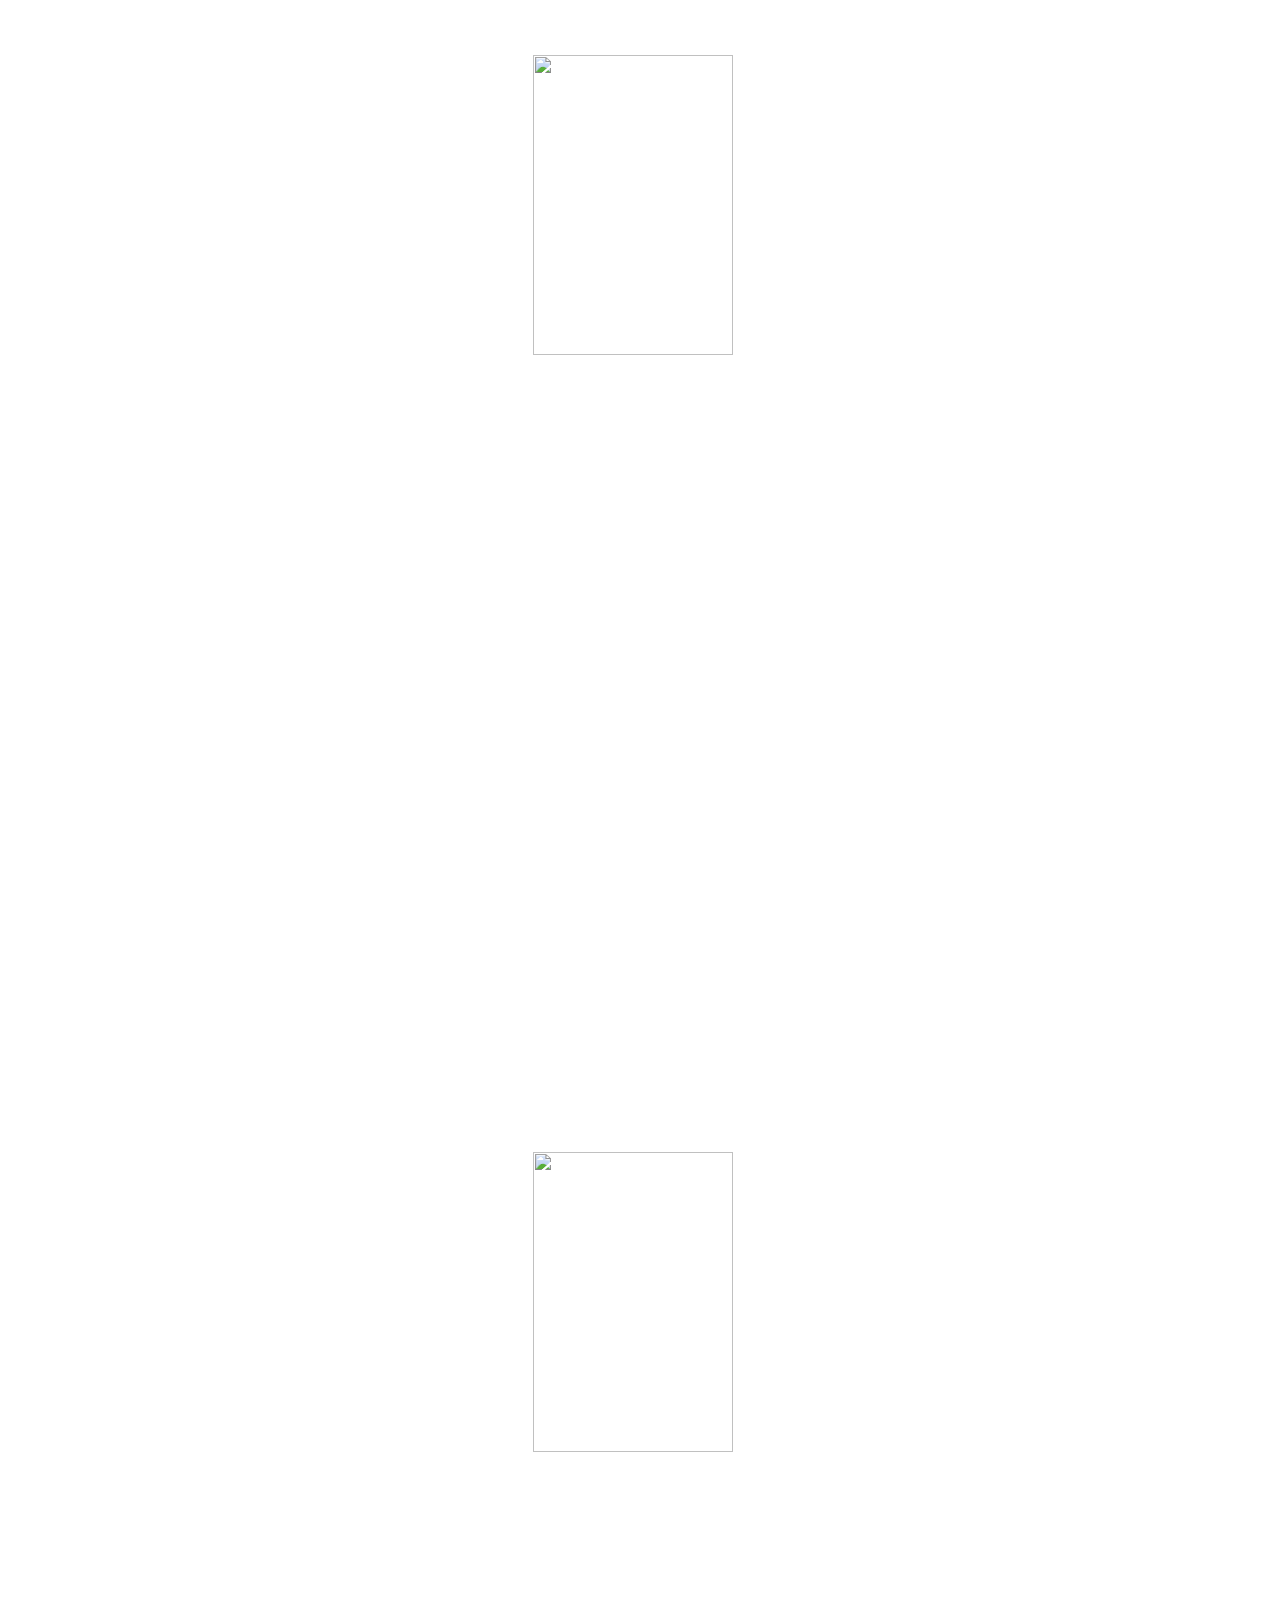
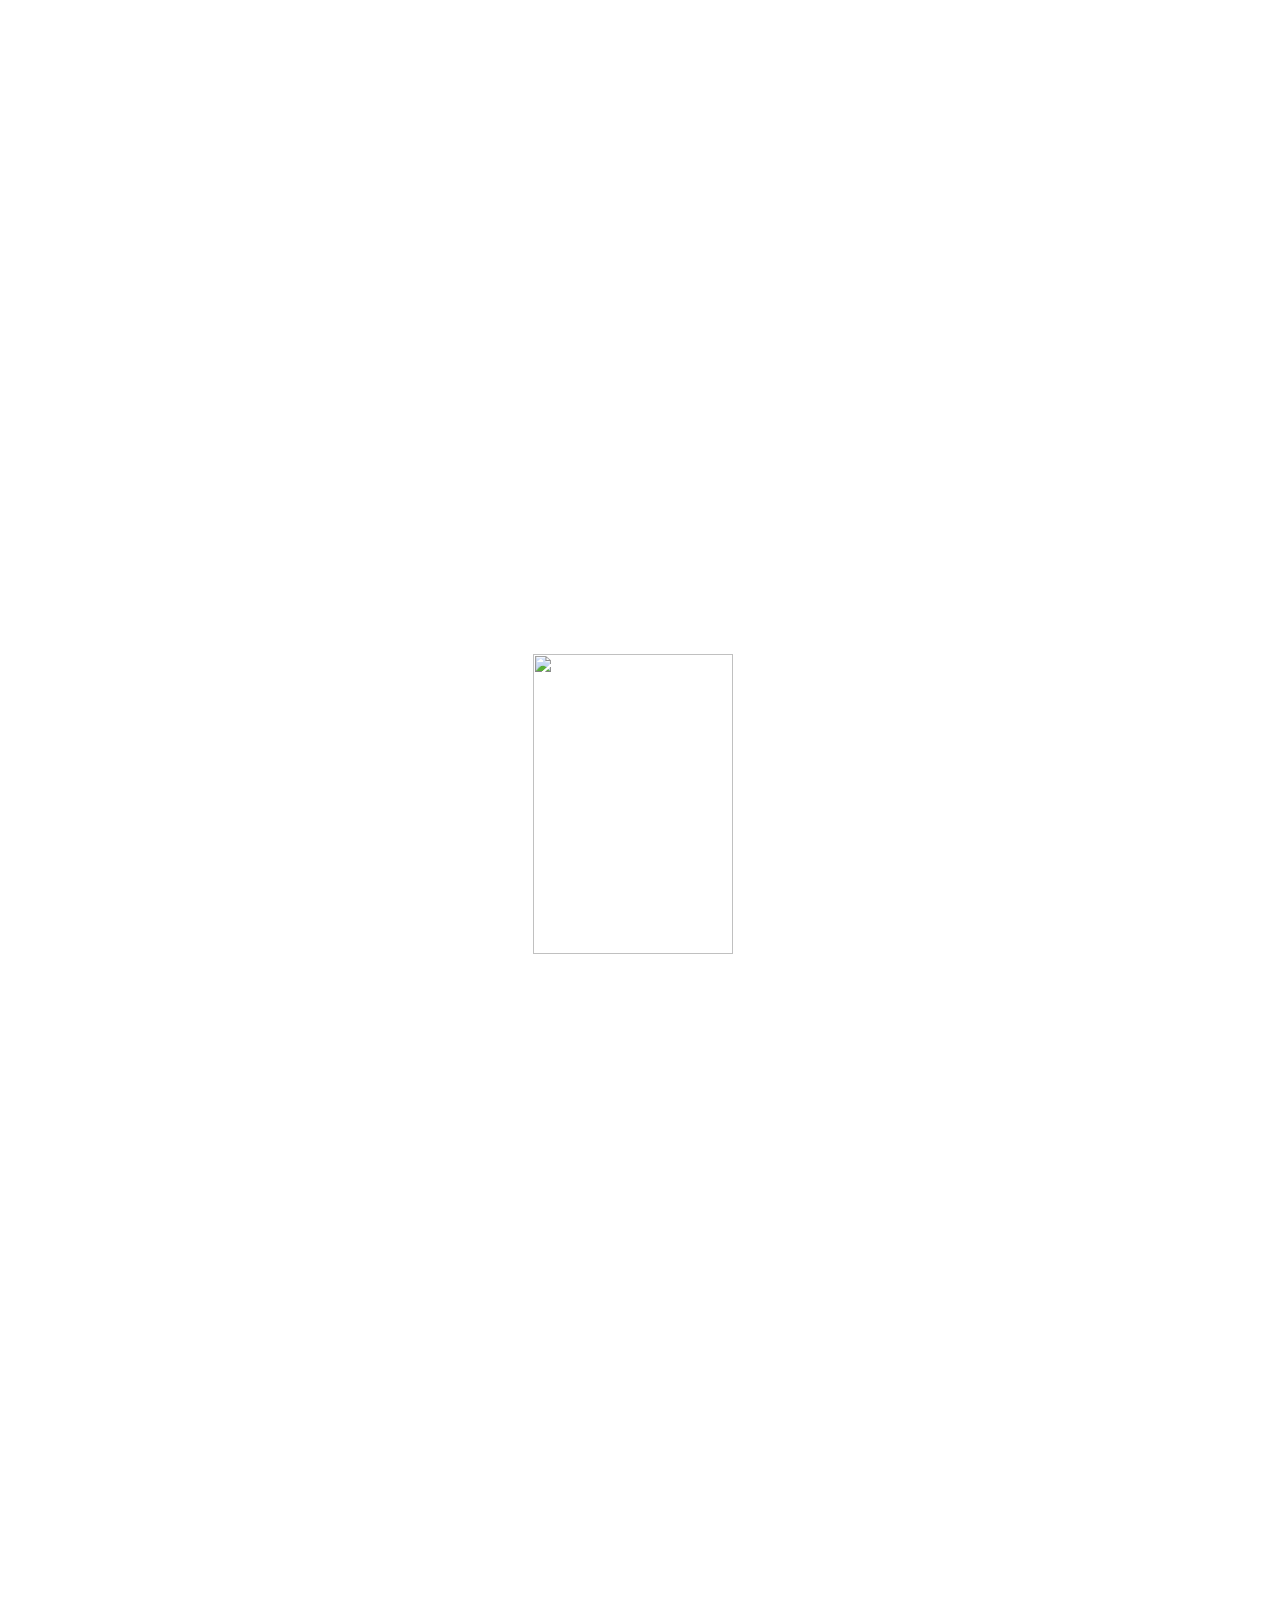
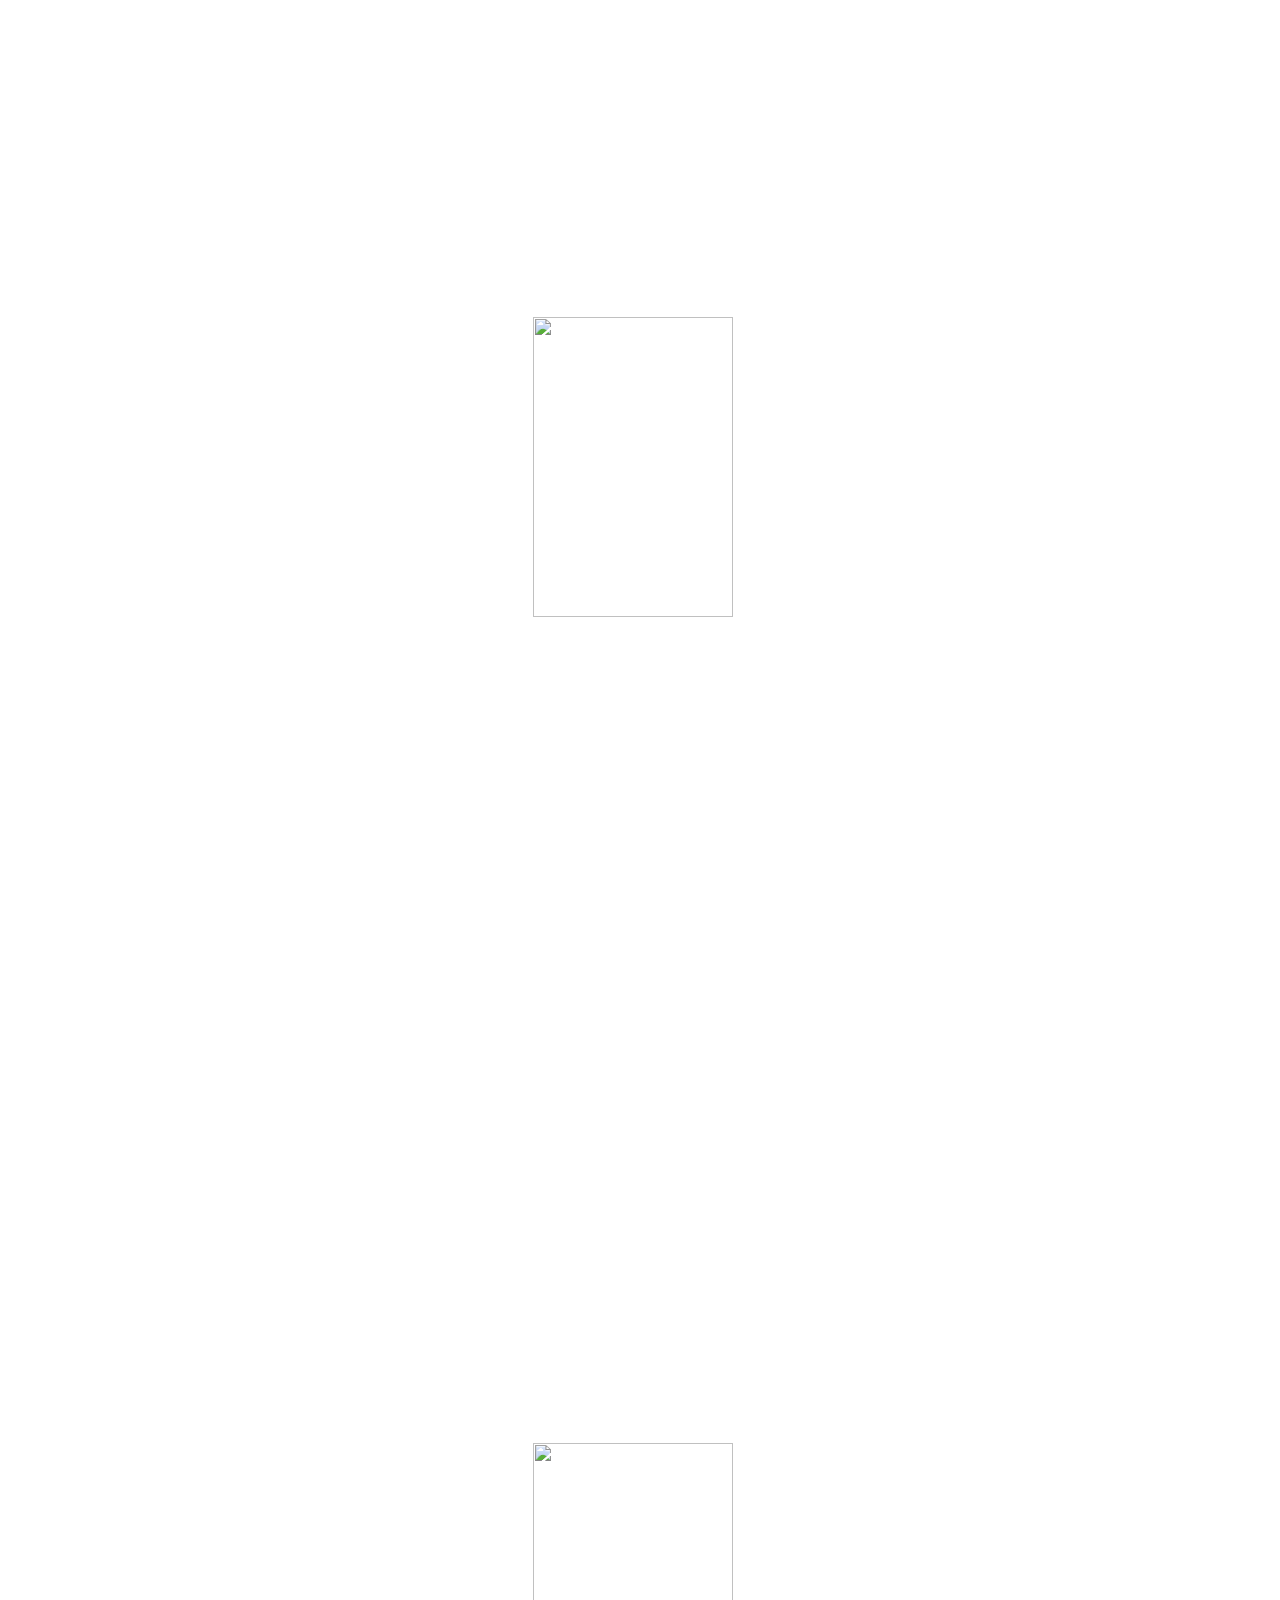
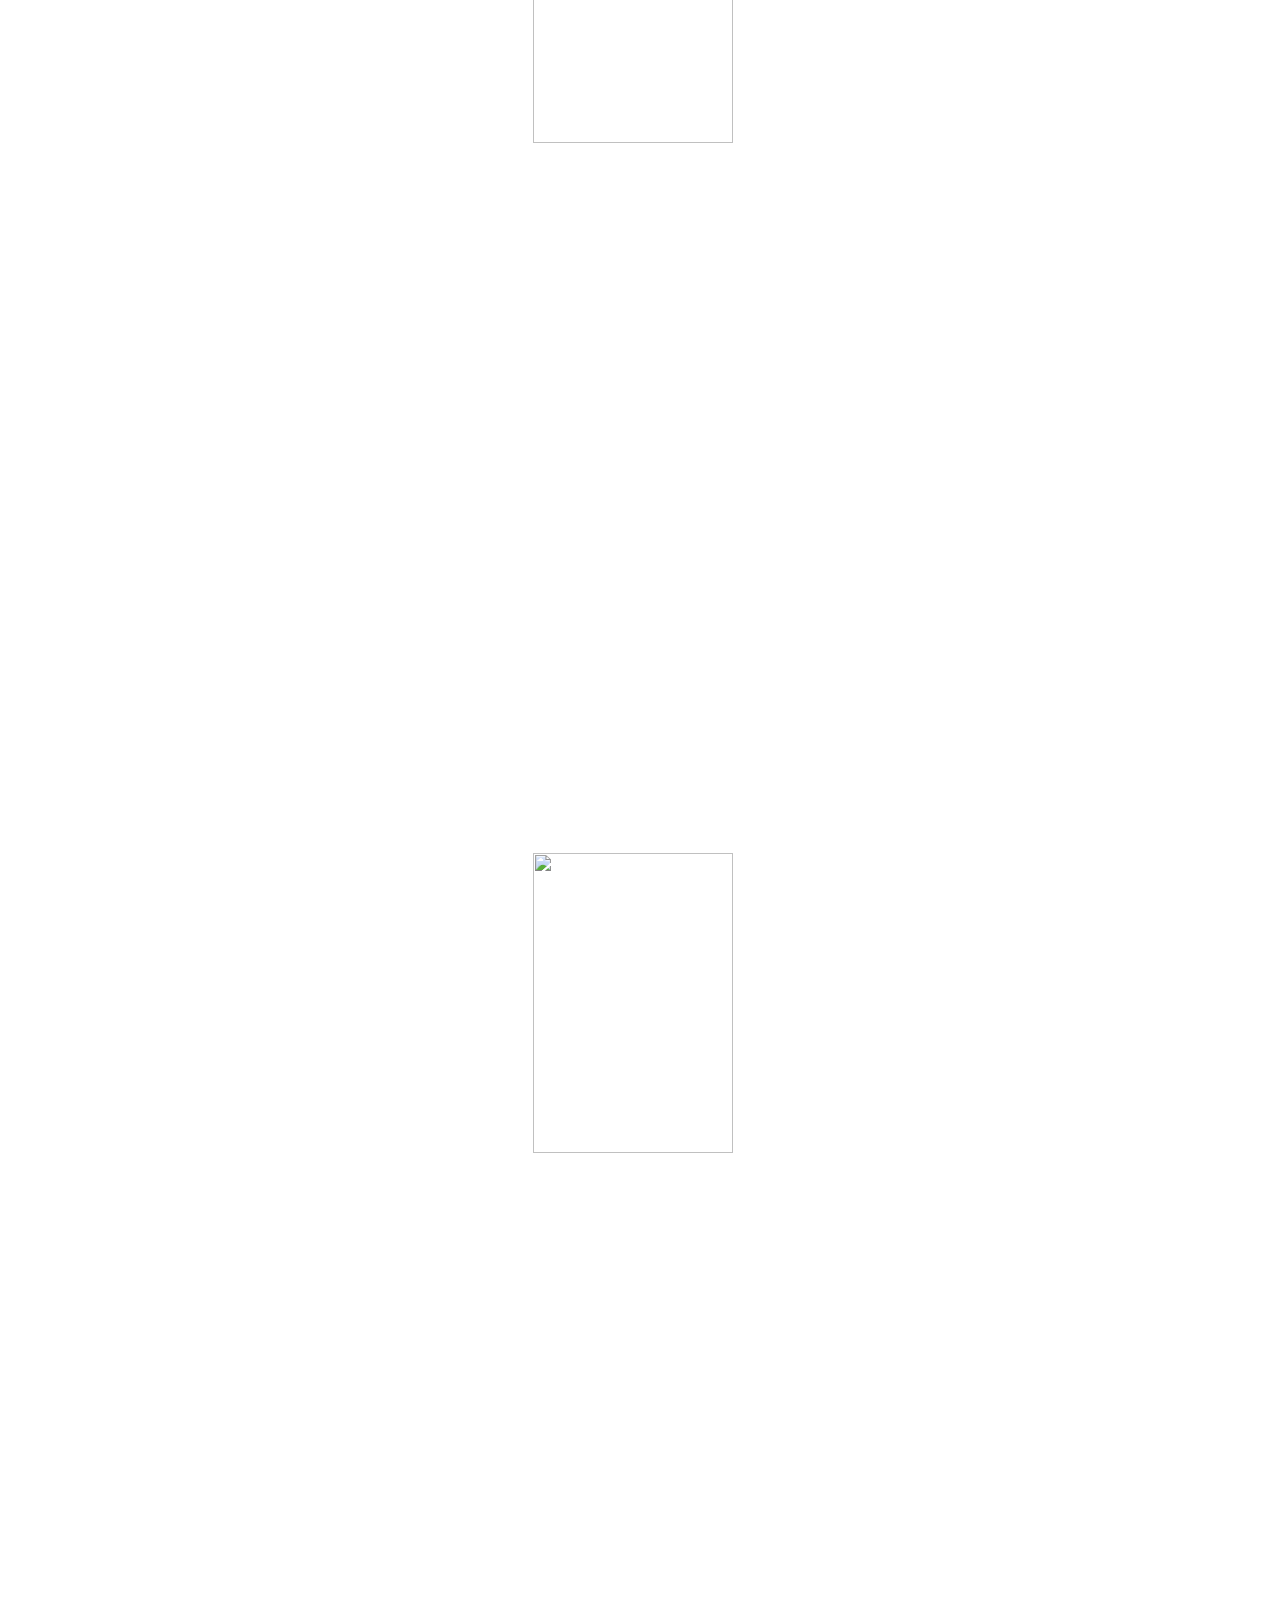
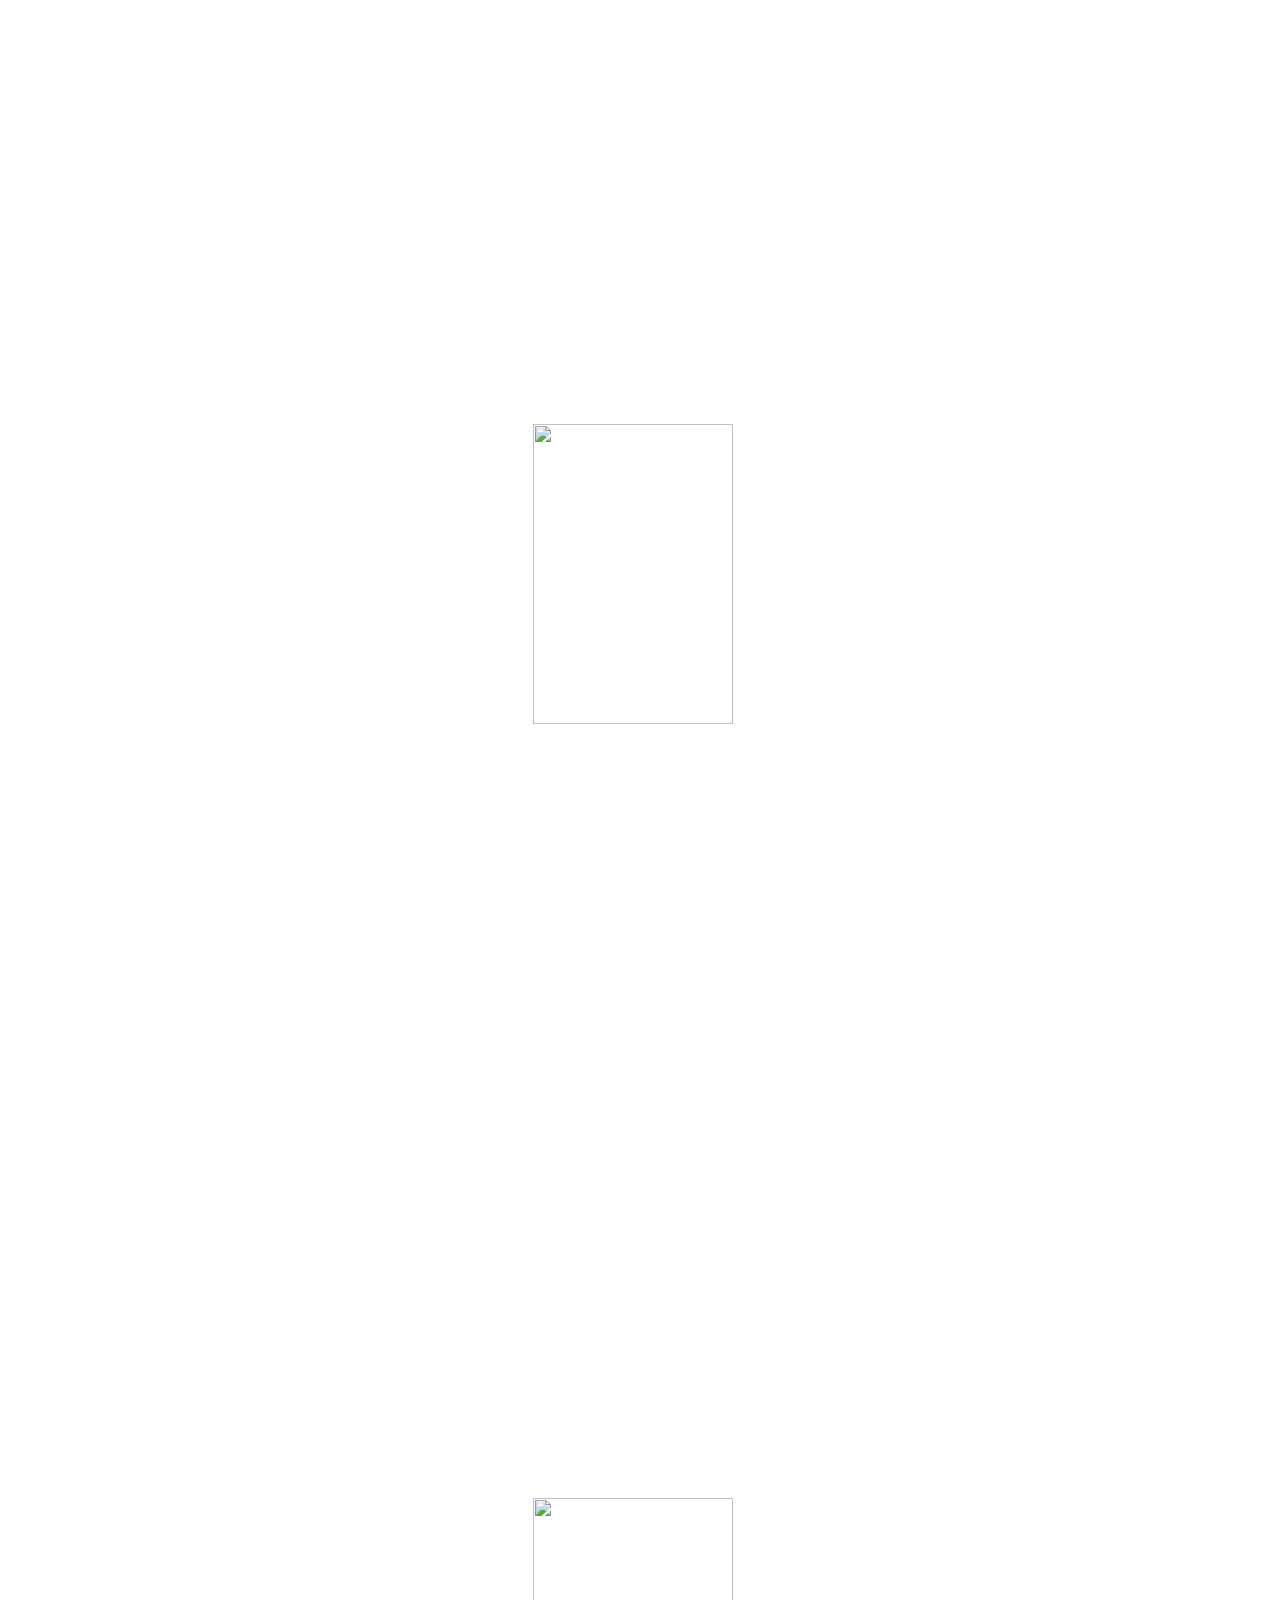
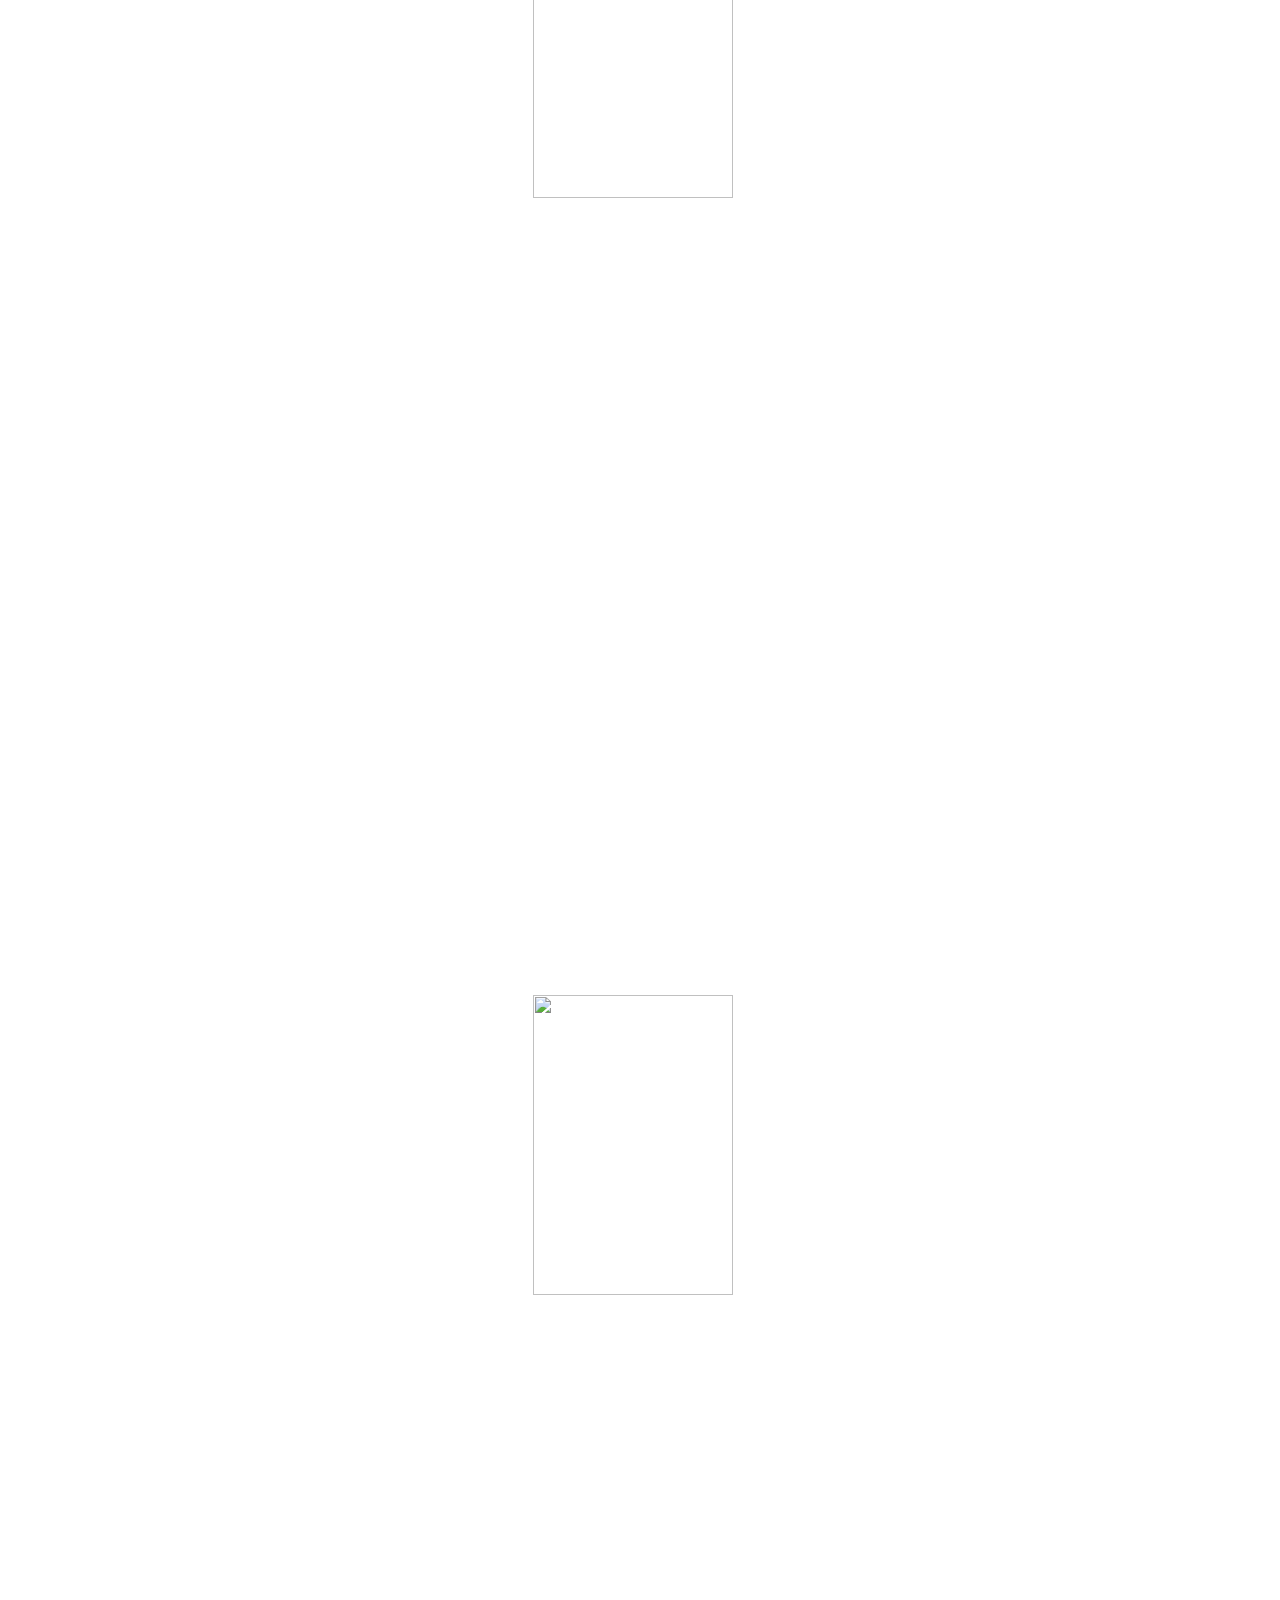
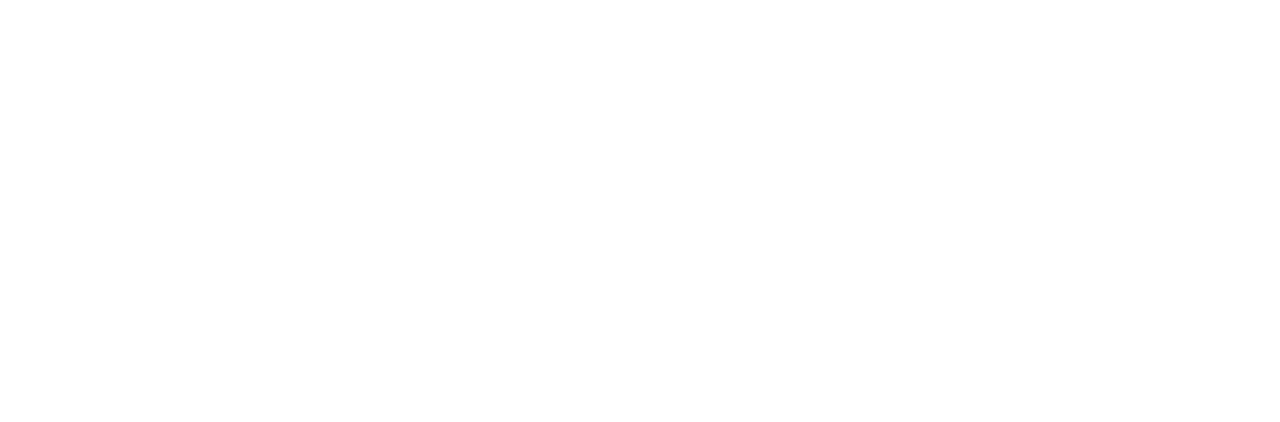
==== commit 98aaba27: "Add files via upload" ====
--- a/index.html
+++ b/index.html
@@ -4,11 +4,11 @@
 <title> Filmes Favoritos </title> 
 <link rel="stylesheet" type="text/css" href="gratau_css.css">
  
-<body topmargin = 50 leftmargin = 50> 
+<body> 
     
-    <h1> CINEFLIX </h1>
-
-   <table> <!-- Menu horizontal --> 
+    <center>  <h1> CINEFLIX </h1>
+
+  <table> <!-- Menu horizontal --> 
 		<tr>
 			<td> <a href="#Estrelas"> A Culpa é Das Estrelas </a> </td>
             <td> <a href="#Passos"> A Cinco Passos de você </a></td>
@@ -17,9 +17,6 @@
 			<td> <a href="#Sempre">  Juntos para sempre </a></td>	
 		</tr>
 
-	</table>
-
-    <table> <!-- Menu horizontal --> 
 		<tr>
 			<td> <a href="#Maravilha">Mulher Maravilha 198</a> </td>
 			<td> <a href="#Megatubarao"> Megatubarão </a></td>
@@ -31,9 +28,10 @@
 	</table>
     <br>
     <br>
+    <div  id="tauana">
      <h2> <a name="Estrelas"> A Culpa é Das Estrelas </a> </h2>
     <br>
-    <div align="center"> <img src="https://images-na.ssl-images-amazon.com/images/I/91K-MrUTNOL.jpg"> </div>
+     <img src="https://images-na.ssl-images-amazon.com/images/I/91K-MrUTNOL.jpg">
     <br>
     <br>
     <p>Hazel Grace Lancaster e Augustus waters são dois adolescentes que se conhecem em um grupo de apoio para pacientes com câncer. Por causa da doença, Hazel sempre descartou a ideia de se envolver amorosamente, eles viajam para Amsterdã, onde embarcam em uma jornada inesquecível.</p>
@@ -50,13 +48,14 @@
         <br>
         <br>
      <iframe width="450" height="250" src="https://www.youtube.com/embed/lFOOZJ1UChg" title="A Culpa é das Estrelas | Trailer Legendado HD | 2014" frameborder="0" allow="accelerometer; autoplay; clipboard-write; encrypted-media; gyroscope; picture-in-picture" allowfullscreen></iframe>
-        
+     </center>
         <title>Inserindo vídeos do YouTube em uma página HTML</title
         <meta http-equiv="Content-Type" content="text/html; charset=iso-8859-1">
         <br>
         <br>
         <br>
         <br>
+    <div  id="tauana">
     <h2> <a name="Passos"> A cinco passos de você </a></h2>
     <br>
     <div align="center"><img src="https://br.web.img3.acsta.net/pictures/19/02/19/15/31/1517190.jpg"></div>
@@ -241,12 +240,6 @@
         
 
 
-
-        
- 
-
-
-     
-       
+       </div> 
 </body> 
 </html> --- a/gratau_css.css
+++ b/gratau_css.css
@@ -1,13 +1,17 @@
 h1{
     text-align:center;
-    color: white;
+    color:white;
+    font-size:65px;
+    margin:100px;
 
 }
 p{
-    color: white; 
+    color:white; 
     width: 600px; 
-    left: 400px; 
-    position: relative;
+    left: 50px; 
+    font-size:20px;
+    
+
 
 }
 img{
@@ -16,23 +20,46 @@
 
 }
 body{
-    background-color:rgb(90,00,20);
+    background-image: url(https://docs.google.com/uc?id=1SBF5qRW7KDW2j9NVAJ0suwvQT_2KIzGH);
+    background-size:cover;
+    background-attachment:fixed;
+    color:white; 
+    left: 400px; 
+    width: 600px;
+    
+  
 }
 a{
-    color: white;
+    color:white;
 }
 h3{
-    color: white; 
+    color:white;
+    text-align:center;
+    font-size:25px;
+    
 }
 li{
-    color: white; 
+    color:white;
+    font-size:20px;
+    font-size:20px;
 }
 h2{
     text-align: center;
+    font-size:35px;
+  
 }
 
-a{
-    width:200px;
-    height:100px;
-     
+ol{
+    list-style-position: outside;
+    text-align : center;
+}
+
+table{
+    width: 900px;
+    margin-left: 200px;
+}
+
+#tauana{
+    text-align: center;
+     width: 1250px;
 }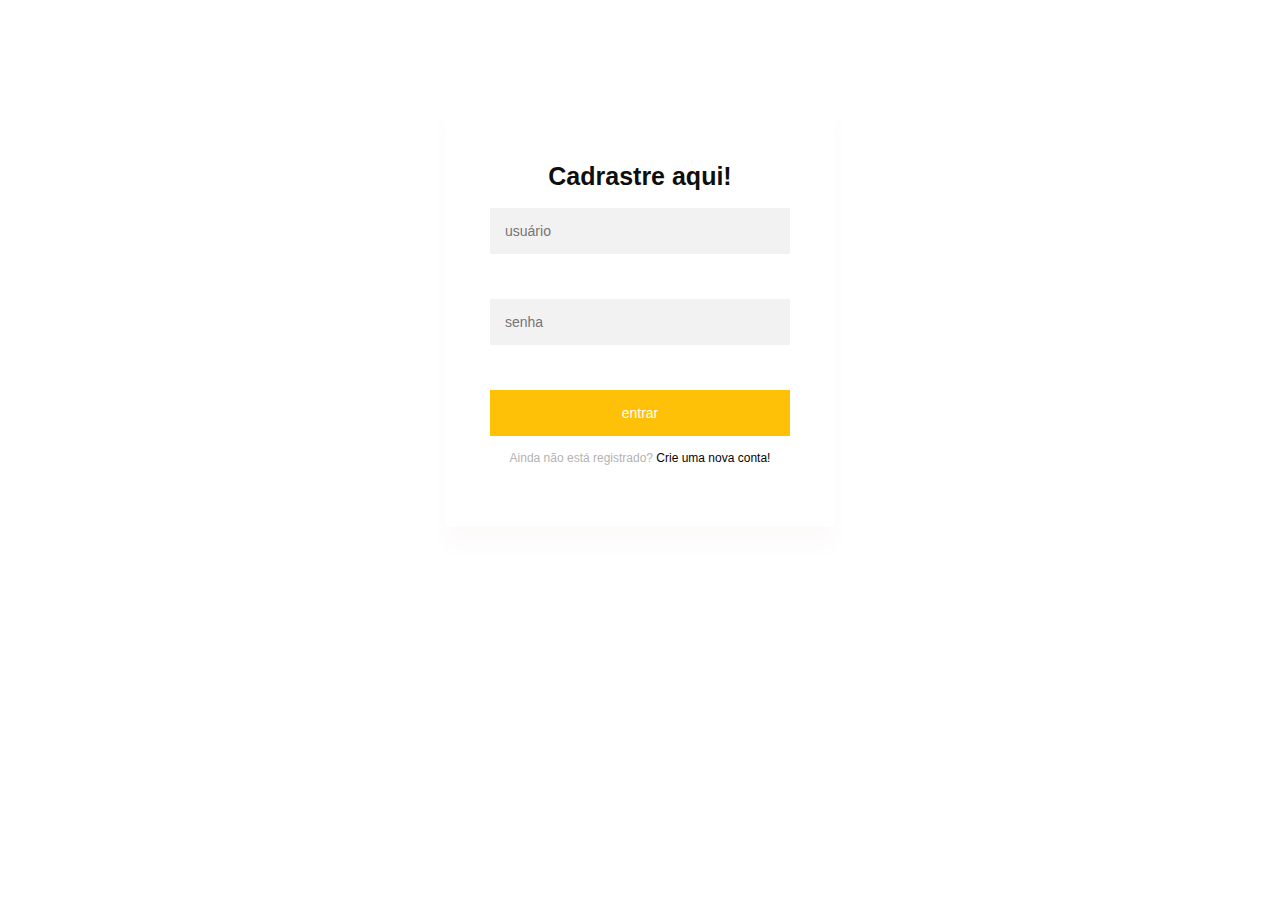
==== commit 472acb53: "Add files via upload" ====
--- a/index.html
+++ b/index.html
@@ -1,245 +1,83 @@
 <html> 
 <meta charset = "utf-8"/> 
 <head> 
-<title> Filmes Favoritos </title> 
-<link rel="stylesheet" type="text/css" href="gratau_css.css">
- 
-<body> 
-    
-    <center>  <h1> CINEFLIX </h1>
-
-  <table> <!-- Menu horizontal --> 
-		<tr>
-			<td> <a href="#Estrelas"> A Culpa é Das Estrelas </a> </td>
-            <td> <a href="#Passos"> A Cinco Passos de você </a></td>
-			<td> <a href="#Esquadrao"> Esquadrão 6 </a> </td>
-			<td> <a href="#Carnaval">Carnaval</a></td>
-			<td> <a href="#Sempre">  Juntos para sempre </a></td>	
-		</tr>
-
-		<tr>
-			<td> <a href="#Maravilha">Mulher Maravilha 198</a> </td>
-			<td> <a href="#Megatubarao"> Megatubarão </a></td>
-			<td> <a href="#Velozes">Velozes e Furiosos: Hobbs & Shaw </a> </td>
-			<td> <a href="#Alerta"> Alerta Vermelho </a></td>
-			<td> <a href="#Ritmo"> Em ritmo de fuga </a></td>	
-		</tr>
-
-	</table>
-    <br>
-    <br>
-    <div  id="tauana">
-     <h2> <a name="Estrelas"> A Culpa é Das Estrelas </a> </h2>
-    <br>
-     <img src="https://images-na.ssl-images-amazon.com/images/I/91K-MrUTNOL.jpg">
-    <br>
-    <br>
-    <p>Hazel Grace Lancaster e Augustus waters são dois adolescentes que se conhecem em um grupo de apoio para pacientes com câncer. Por causa da doença, Hazel sempre descartou a ideia de se envolver amorosamente, eles viajam para Amsterdã, onde embarcam em uma jornada inesquecível.</p>
-<h3>	PERSONAGENS: </h3>
-<ul>   	
-        <li>Shailene Woodley. Personagem : Hazel Grace Lancaster.</li>
-        <li>Ansel Elgort. Personagem : Augustus Waters.</li>
-        <li>Nat Wolff. Personagem : Isaac.</li>
-        <li>Laura Dern. Personagem : Mrs.Lancaster</li>
-        <li>Willem Dafoe. Personagem : Peter Van Houten.</li>
-        <li>Sam Trammell. Personagem : Mr.Lancaster</li>
-        <li>Lotte Verbeek. Personagem : Lidewij Vliegenthart.</li>
-        <li>Mike Birbiglia. Personagem : Patrick.</li></ul> 
-        <br>
-        <br>
-     <iframe width="450" height="250" src="https://www.youtube.com/embed/lFOOZJ1UChg" title="A Culpa é das Estrelas | Trailer Legendado HD | 2014" frameborder="0" allow="accelerometer; autoplay; clipboard-write; encrypted-media; gyroscope; picture-in-picture" allowfullscreen></iframe>
-     </center>
-        <title>Inserindo vídeos do YouTube em uma página HTML</title
-        <meta http-equiv="Content-Type" content="text/html; charset=iso-8859-1">
-        <br>
-        <br>
-        <br>
-        <br>
-    <div  id="tauana">
-    <h2> <a name="Passos"> A cinco passos de você </a></h2>
-    <br>
-    <div align="center"><img src="https://br.web.img3.acsta.net/pictures/19/02/19/15/31/1517190.jpg"></div>
-    <br>
-    <br>
-    <p>Dois pacientes com fibrose cística se apaixonam, apesar das regras do hospital afirmarem que eles devem manter 1,5 metros de distância entre si.</p>
-    <h3> PERSONAGENS:</h3> 
-	    
-        <li>Stella (Haley Lu Richardson)</li>
-        <li>Will (cole Sprouse)</li>
-        <li>Poe (Moises  Arias)</li>
-        <li>Meredith (Claire Forlani)</li>
-        <li>Dr. Hamid (Parminder nagra)</li>
-        <li>Julie (Emily Baldoni)</li>
-        <li>Nurse Barbara (kimberly Hébert) </li>
-        <br>
-        <br>
-    <a><iframe width="450" height="250" src="https://www.youtube.com/embed/OL-Xy-LzP_4" title="A Cinco Passos de Você | Trailer Dublado" frameborder="0" allow="accelerometer; autoplay; clipboard-write; encrypted-media; gyroscope; picture-in-picture" allowfullscreen></iframe></a>
-    <br>
-    <br>
-    <br>
-    <br>
-    <h2> <a name= "Esquadrao"> Esquadrão 6 </a> </h2>
-    <br>
-    <div align="center"><img src="https://1.bp.blogspot.com/-9JS7-wR2AR0/XfN83Z3uTHI/AAAAAAAAaN0/VMzLvjc5iTg2Y9HCMbFxTVnYYkPWqmPcACNcBGAsYHQ/s1600/Esquadr%25C3%25A3o%2B6.jpg"></div>
-    <br>
-    <br>
-    <p>Após forjar a própria morte, um bilionário monta  uma equipe de profissionais internacionais para a ousada e sanguinária missão de derrubar um ditador cruel.</p>
-    <h3> PERSONAGENS:</h3>
-    	<li>One (Ryan Reynolds)</li>
-        <li>two (mélanie Laurent)</li>
-        <li>Three (Manuel Garcia-Rulfo)</li>
-        <li>Four (Ben Hardy)</li>
-        <li>Five (Adria Arjona)</li>
-        <li>Six (Dave Franco)</li>
-        <li>Seven(Corey Hawkins)</li>
-        <br>
-    <a><iframe width="450" height="250" src="https://www.youtube.com/embed/8hDdnYlNUZ4" title="Esquadrão 6 com Ryan Reynolds | Trailer oficial | Netflix" frameborder="0" allow="accelerometer; autoplay; clipboard-write; encrypted-media; gyroscope; picture-in-picture" allowfullscreen></iframe></a>
-    <br>
-    <br>
-    <br>
-    <br>
-    <h2> <a name= "Carnaval"> Carnaval </a></h2>
-    <br>
-    <div align="center"><img src="https://cinema10.com.br/upload/filmes/filmes_15373_sd65fas.jpg"></div>
-    <br>
-    <br>
-    <p> A influenciadora digital Nina descobre a traição de seu namorado e termina o relacionamento. Assim, ela decide viajar com suas amigas para Salvador e curtir o Carnaval da cidade. Neste período, elas ganham mais seguidores e aprendem o verdadeiro significado da amizade.</p>
-    <h3> PERSONAGENS:</h3>
-	    <li>Giovana Cordeiro como Nina</li>
-        <li>Bruna Inocencio como Mayra</li>
-        <li>Gessica Kayane como Michelle</li>
-        <li>Samya Pascotto como Vivi</li>
-        <li>Flavia Pavanelli como Luana</li>
-        <li>Micael Borges como Freddy Nunes</li>
-        <li>Nikolas Antunes como Jorge</li>
-        <li>Stella Miranda como Selene</li>
-        <li>Jean Pedro como Salvador</li>
-        <li>Rafael Medrado como Samir</li>
-        <li>Antonio Rafaski como Ronaldo</li>
-        <li>Manoel Rafaski como Reinaldo</li>
-        <li>Thati Lopes como Duda</li>
-        <br>
-    <a><iframe width="450" height="250" src="https://www.youtube.com/embed/gleiLQO-rh4" title="Carnaval | Trailer Oficial | Netflix" frameborder="0" allow="accelerometer; autoplay; clipboard-write; encrypted-media; gyroscope; picture-in-picture" allowfullscreen></iframe></a>
-    <br>
-    <br>
-    <br>
-    <br>
-    <h2> <a name= "Sempre">Juntos para sempre </a> </h2>
-    <br>
-    <div align="center"><img src="https://conteudo.imguol.com.br/c/entretenimento/fb/2019/01/29/cena-de-juntos-para-sempre-1548779508170_v2_1x1.png"></div>
-    <br>
-    <br>
-    <p> Ethan e sua jovem neta CJ vivem em uma fazenda do Michigan com seu cachorro Bailey. Quando a mãe de CJ decide levá-la embora, Bailey reencarna em um filhote e embarca em uma jornada para acompanhar a garota.</p>
-    <h3> PERSONAGENS:</h3>
-	    <li>Kathryn Prescott como CJ</li>
-        <li>Henry Lau como Trent</li>
-        <li>Dennis Quaid como Ethan</li>
-        <li>Betty Gilpin como Glória</li>
-        <li>Marg Helgenberger como Hannah/
-        <li>World’s great (Gal Gadot)</li>
-        <li>Nolan Booth(Ryan Reynolds)</li>
-        <br>
-    <a><iframe width="450" height="250" src="https://www.youtube.com/embed/S9TlurhP35U" title="Juntos Para Sempre | Trailer Legendado" frameborder="0" allow="accelerometer; autoplay; clipboard-write; encrypted-media; gyroscope; picture-in-picture" allowfullscreen></iframe></a>
-    <br>
-    <br>
-    <br>
-    <br>
-    <h2> <a name="Maravilha"> Mulher Maravilha 1984 </a> </h2>
-    <br>
-    <div align="center"><img src="https://pbs.twimg.com/media/Enr4Z3AWEAIwOmF?format=jpg"></div>
-    <br>
-    <br>
-    <p>Na década de 1980, a mulher-maravilha enfrenta dois novos inimigos: max lord e mulher-leopardo </p>  
-    <h3> PERSONAGENS:</h3>
-        <li>Diana Prince/ Mulher Maravilha(Gal Gadot)</li>
-        <li>Steve Trevor ( Chris Pine)</li>
-        <li>Barbara Ann Minerva/Cheetah (Kristen Wiig)</li>
-        <li>Maxwell Lord. (Pedro Pascal)</li>
-        <br>
-    <a><iframe width="450" height="250" src="https://www.youtube.com/embed/8XrFAXykgoc" title="Mulher Maravilha 1984 | Trailer Oficial Legendado" frameborder="0" allow="accelerometer; autoplay; clipboard-write; encrypted-media; gyroscope; picture-in-picture" allowfullscreen></iframe></a>
-    <br>
-    <br>
-    <br>
-    <br>
-    <h2> <a name="Megatubarão">Megatubarão </a> </h2>
-    <br>
-    <div align="center"><img src="https://musicimage.xboxlive.com/catalog/video.movie.8D6KGWXN2FJB/image?locale=pt-br&mode=crop&purposes=BoxArt&q=90&h=225&w=150&format=jpg"></div>
-    <br>
-    <br>
-     <p> Na fossa mais profunda do Oceano Pacífico, a tripulação de um submarino fica presa dentro do local depois de ser atacada por uma criatura pré-histórica que acreditavam estar extinta: um tubarão de mais de 20 metros de comprimento, o Megalodon. Para salvá-los, um oceanógrafo chinês contrata Jonas Taylor, um mergulhador especializado em resgates em água profundas que já encontrou a criatura anteriormente. </p>
-    <h3> PERSONAGENS:</h3>
-       <li> Jason Statham como Jonas Taylor </li>
-       <Li> Bingbing como Suyin </li>
-       <li> Ruby Rose como Jaxx Herd </li>
-       <li> Rainn Wilson como Jack Morris </li>
-       <li> Jessica McNamee como Lori </li>
-       <li> Shuya Sophia Cai como Meiying </li>
-       <li> Cliff Curtis como James </li>
-       <br>
-    <a><iframe width="450" height="250" src="https://www.youtube.com/embed/28J9SMJkJdw" title="MEGATUBARÃO | Trailer Legendado" frameborder="0" allow="accelerometer; autoplay; clipboard-write; encrypted-media; gyroscope; picture-in-picture" allowfullscreen></iframe></a>
-    <br>
-    <br>
-    <br>
-    <br>
-    <h2> <a name="Velozes">velozes e Furiosos : Hobbs & Shaw </a> </h2>
-    <br>
-    <div align="center"><img src="https://upload.wikimedia.org/wikipedia/pt/5/5c/Fast_%26_Furious_Presents_Hobbs_%26_Shaw.jpg"></div>
-    <br>
-    <br>
-     <p>O corpulento policial Luke Hobbs se junta ao fora da lei Deckard Shaw para combater um terrorista geneticamente melhorando que tem força sobre-humana </p>
-    <h3> PERSONAGENS:</h3>
-       <li>Luke Hobbs( Dwayne Johnson)</li>  
-       <li>Deckard Shaw (Jason Statham)</li>
-       <li>Hattie Shaw( Vanessa Kirby) </li>
-       <li>Victor Locke(Ryan Reynolds)</li>
-       <li>Brixton Lore ( Idris Elba)</li>
-       <br>
-       <br>
-    <a><iframe width="450" height="250" src="https://www.youtube.com/embed/gPfosjHCY0I" title="Velozes & Furiosos - Hobbs & Shaw | Trailer Final Legendado" frameborder="0" allow="accelerometer; autoplay; clipboard-write; encrypted-media; gyroscope; picture-in-picture" allowfullscreen></iframe></a>
-    <br>
-    <br>
-    <br>
-    <br>
-    <h2> <a name="Alerta">Alerta Vermelho </a> </h2>
-    <br>
-    <div align="center"><img src="https://br.web.img2.acsta.net/pictures/21/10/28/20/55/0671708.jpg"></div>
-    <br>
-    <br>
-     <p>Um alerta vermelho da Interpol é emitido e o agente do FBI John Hartley assume o caso. Durante sua busca, ele se vê diante de um assalto ousado e é forçado a se aliar ao maior ladrão de arte da história, Nolan Booth, para capturar a ladra de arte mais procurada do mundo atualmente, Sarah Black.</p>
-    <h3> PERSONAGENS:</h3>
-        <li>Nolan Booth ( Ryan Reynolds ) </li>
-        <li>John Hartley ( Dwayne Johnson)</li>
-        <li>The Bishop ( Gal Gadot )</li>
-        <li>Inspector Urvashi Das (Ritu Arya)</li>
-        <br>
-        <br>
-    <a><iframe width="450" height="250" src="https://www.youtube.com/embed/5JQuYpBZarc" title="Alerta Vermelho | Trailer oficial | Netflix" frameborder="0" allow="accelerometer; autoplay; clipboard-write; encrypted-media; gyroscope; picture-in-picture" allowfullscreen></iframe></a>
-    <br>
-    <br>
-    <br>
-    <br>
-    <h2> <a name="Ritmo"> Em Ritmo De Fuga </a> </h2>
-    <br>
-    <div align="center"><img src="https://blogdojotace.com.br/wp-content/uploads/2017/10/bjc-ritmo-de-fuga-dvd.png"></div>
-    <br>
-    <br>
-    <p>O talentoso motorista de fuga Baby confia nas batidas de sua própria trilha sonora para ser o melhor que existe. A música silencia um zumbido que o perturba desde um acidente na infância. Após conhecer a mulher dos seus sonhos, ele reconhece uma oportunidade de se livrar do estilo de vida questionável e recomeçar do zero. Obrigado a trabalhar para um chefão do crime, Baby lida com a música ao mesmo tempo em que um golpe fadado ao fracasso ameaça sua vida, seu amor e sua liberdade.</p>
-    <h3> PERSONAGENS:</h3>
-        <li> Baby ( Ansel Elgort )</li>
-        <li>Debora ( Lily James )</li>
-        <li>Doc ( Kevin Spacey )</li>
-        <li>Bats ( Jamie Foxx)</li>
-        <li>Darling ( Eiza González )</li>
-        <li>Buddy ( Jon Hamm )</li>
-    <br>
-    <br>
-    <a><iframe width="450" height="250" src="https://www.youtube.com/embed/5or890W361w" title="Em Ritmo De Fuga | Trailer 2 Legendado" frameborder="0" allow="accelerometer; autoplay; clipboard-write; encrypted-media; gyroscope; picture-in-picture" allowfullscreen></iframe></a>
+<link rel="stylesheet" type="text/css" href="">
 
 
-       
-        
+
+<div class="form">
+    <link rel="stylesheet" type="text/css" href="gratau2.css">
+    <form class="login-form">
+        <h1>Cadrastre aqui!</h1>
+        <input type="text" placeholder="usuário"/>
+        <input type="password" placeholder="senha">
+     <a href="/filme.html">   <button> entrar </button></a>
+        <p class="message"> Ainda não está registrado?
+           <a href="#">Crie uma nova conta!</a>
+        </p>
+    </form>
+</div>
 
 
-       </div> 
-</body> 
-</html> +
+
+
+
+
+
+
+
+
+
+
+
+
+
+
+
+
+
+
+                                                                                                
+
+
+
+
+
+
+
+
+
+
+
+
+
+
+
+
+
+
+
+
+
+
+
+
+
+
+
+
+
+
+
+
+
+
+
+
+
+
+
+
+
+
--- a/gratau2.css
+++ b/gratau2.css
@@ -0,0 +1,58 @@
+body{
+    background-image: url(https://docs.google.com/uc?id=1sqtxlyS_CNCNxa1Eq45dkSpGP_R6SbgG);
+    font-family: sans-serif;
+    background-size: cover;
+    background-attachment: fixed;sss
+    left: 400px;
+}
+
+.form{
+    width: 300px;
+    margin: auto;
+    position: relative;
+    background: #FFFFFF;
+    margin:100px auto 100px;
+    padding:45px;
+    text-align: center;
+    box-shadow: 0 20px 20px rgb(253, 250, 250);
+
+}
+.form input {
+    background: #f2f2f2;
+    width:100%;
+    border: 0;
+    margin: 0 0 15%;
+    padding: 15px;
+    box-sizing:border-box ;
+    font-size: 14px;
+  
+}
+ 
+.form button{
+    background: #ffc107;
+    width: 100%;
+    border: 0;
+    padding: 15px;
+    color: #FFFFFF;
+    font-size:14px;
+    cursor: pointer;
+}
+.form .message{
+    margin:15px 0 0  ;
+    color: #b3b3b3; ;
+    font-size: 12px;
+}
+.form .message a{
+    color: #050404;
+    text-decoration: none;
+}
+
+h1{
+   font-size: 25px;
+   color:rgb(15, 14, 14);
+   
+
+  
+}
+
+
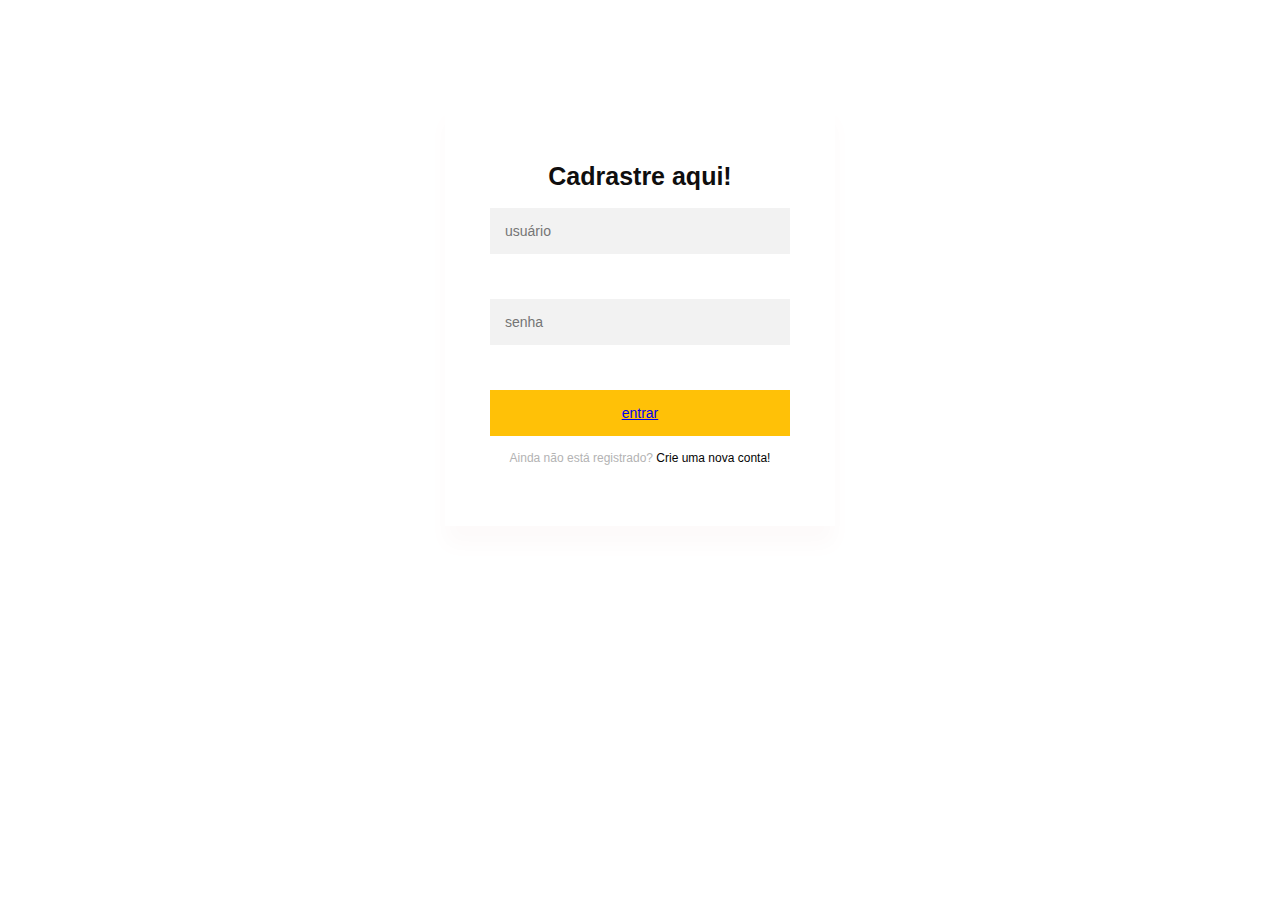
==== commit 47305e78: "Update index.html" ====
--- a/index.html
+++ b/index.html
@@ -11,7 +11,7 @@
         <h1>Cadrastre aqui!</h1>
         <input type="text" placeholder="usuário"/>
         <input type="password" placeholder="senha">
-     <a href="/filme.html">   <button> entrar </button></a>
+      <button> <a href="/filmes.html">  entrar </a> </button>
         <p class="message"> Ainda não está registrado?
            <a href="#">Crie uma nova conta!</a>
         </p>
